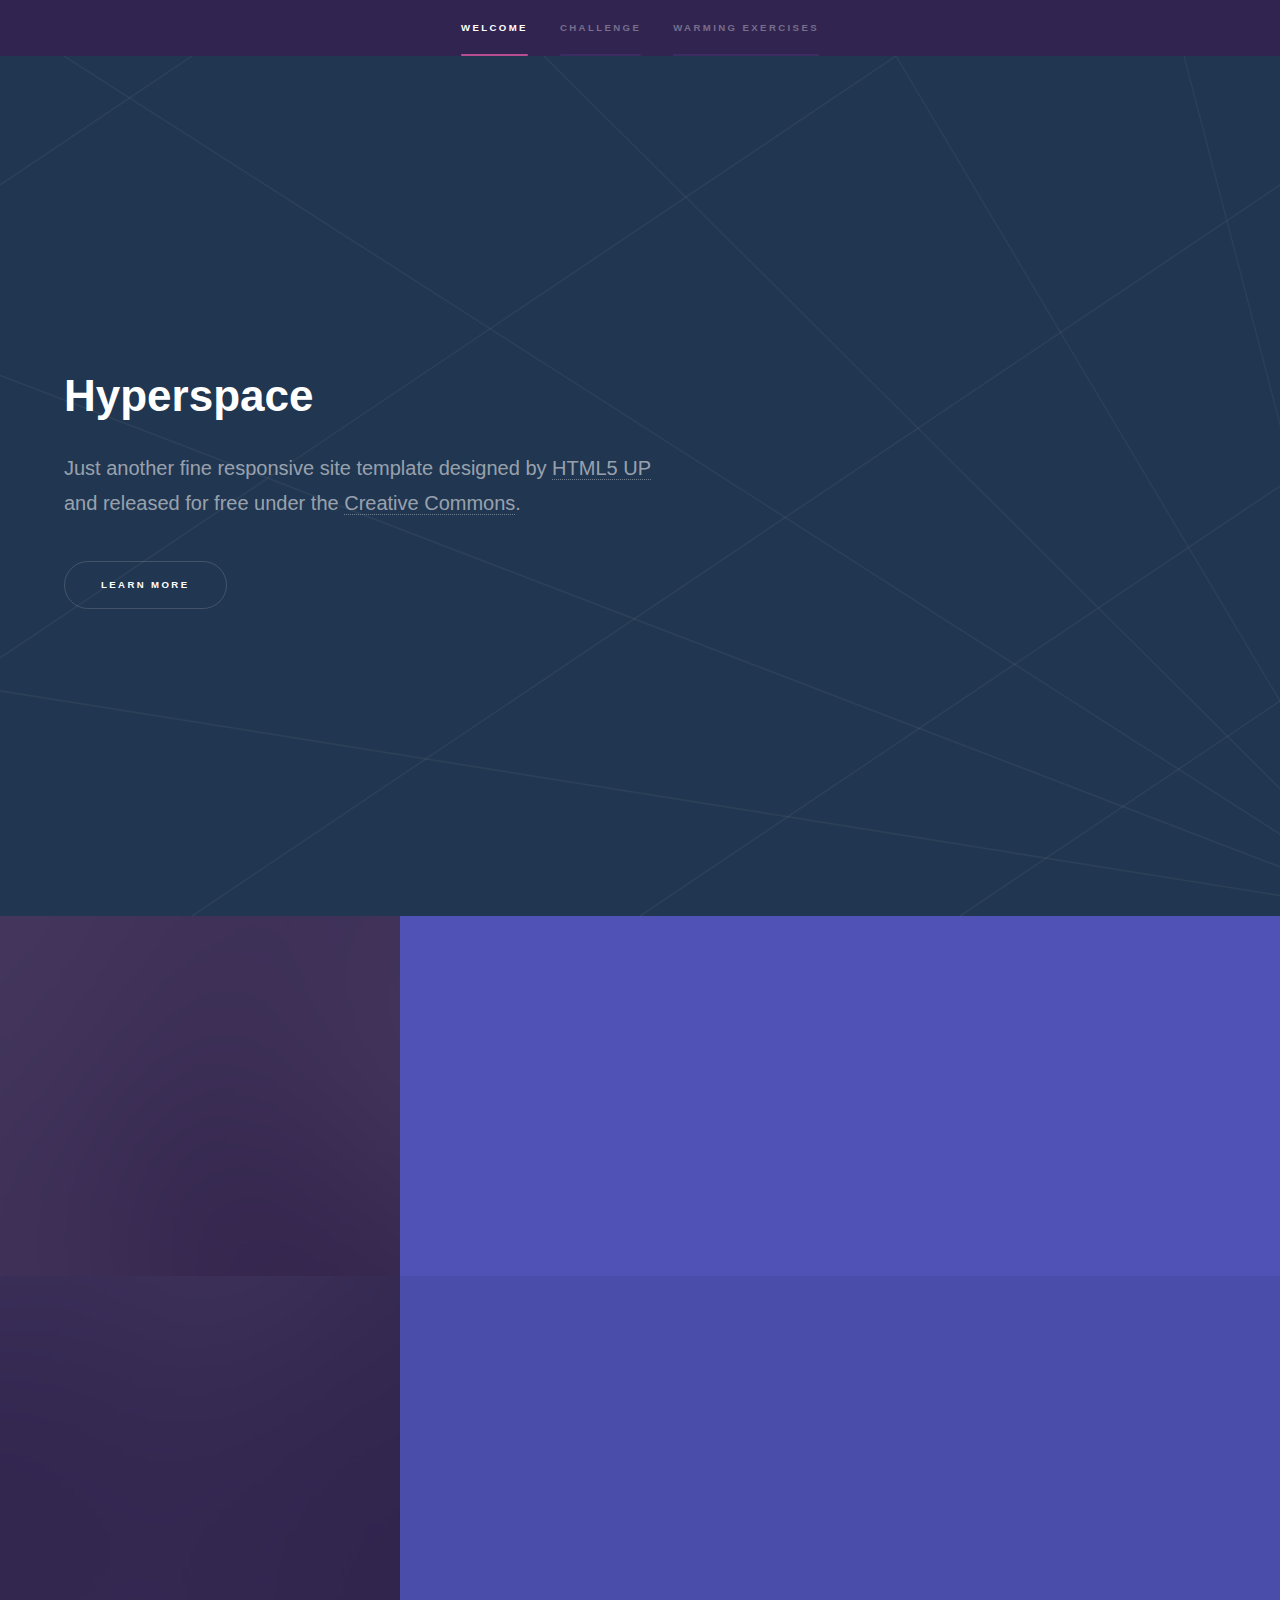
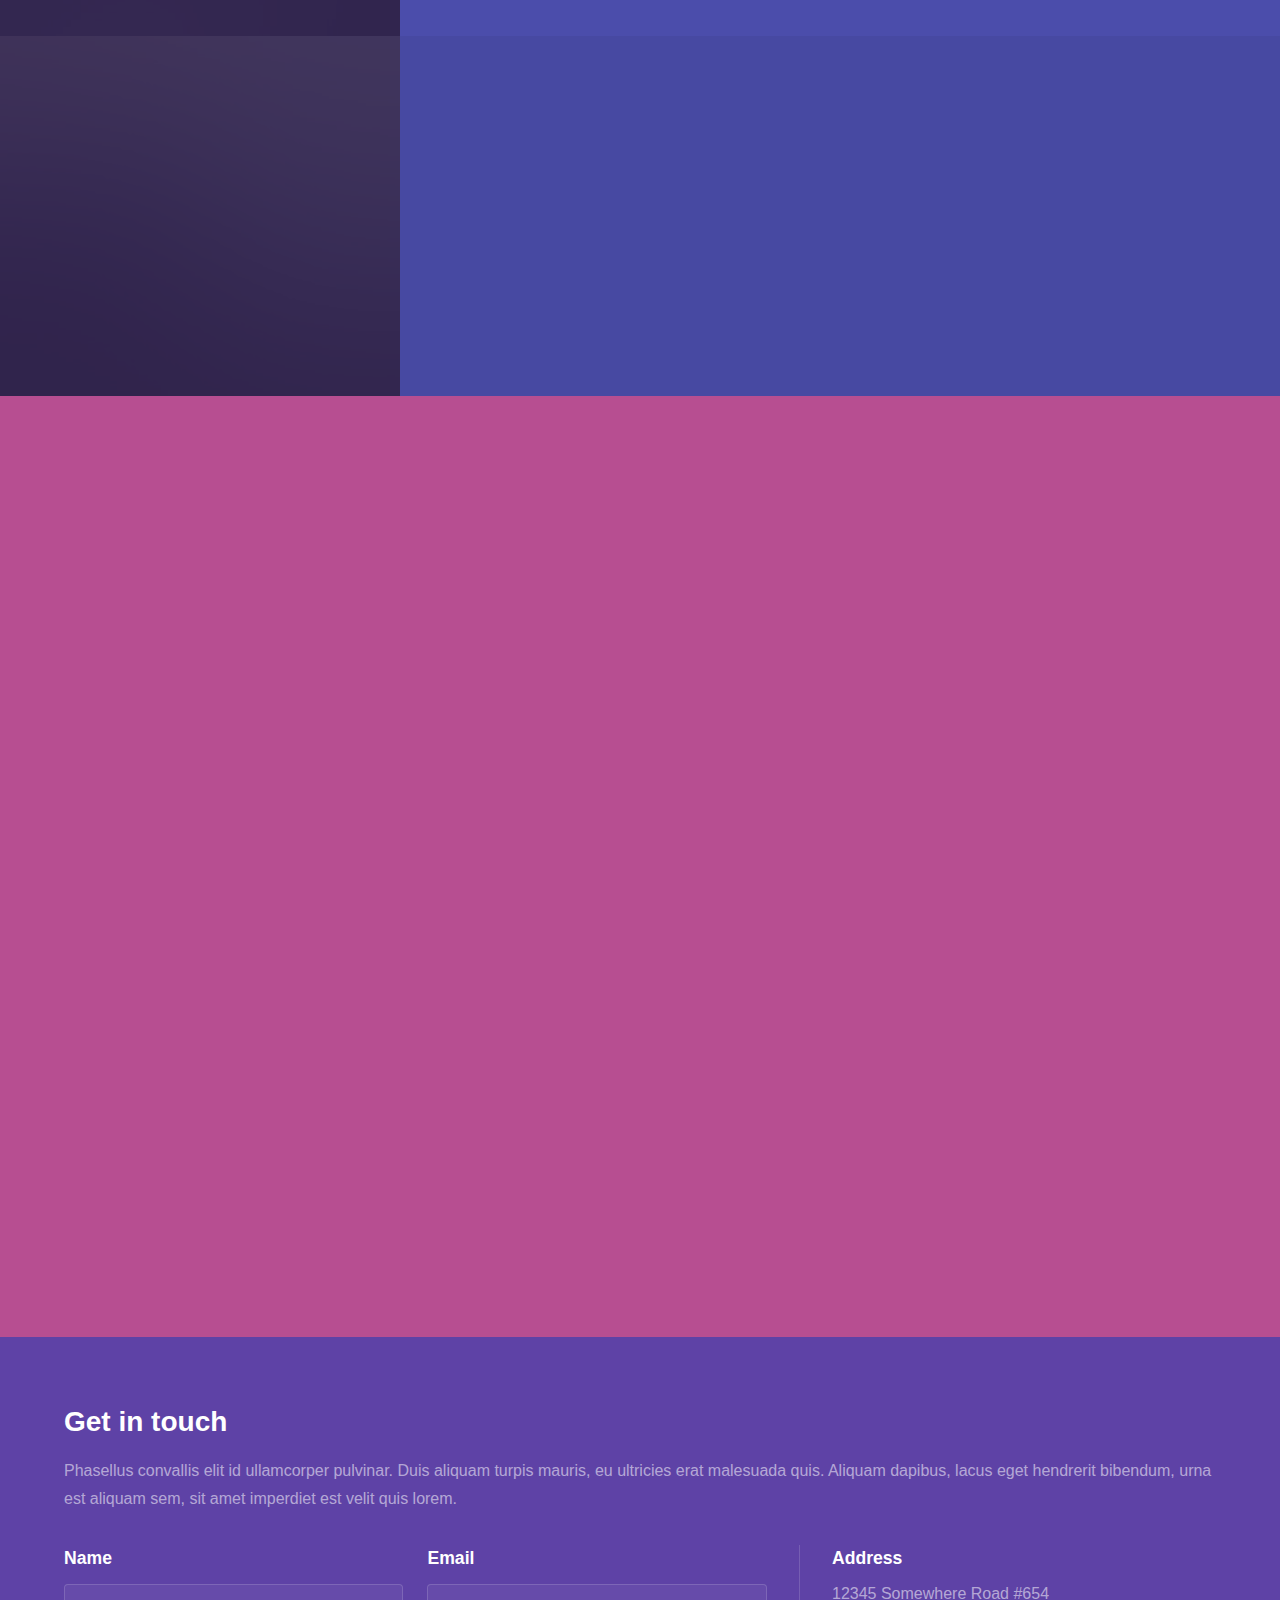
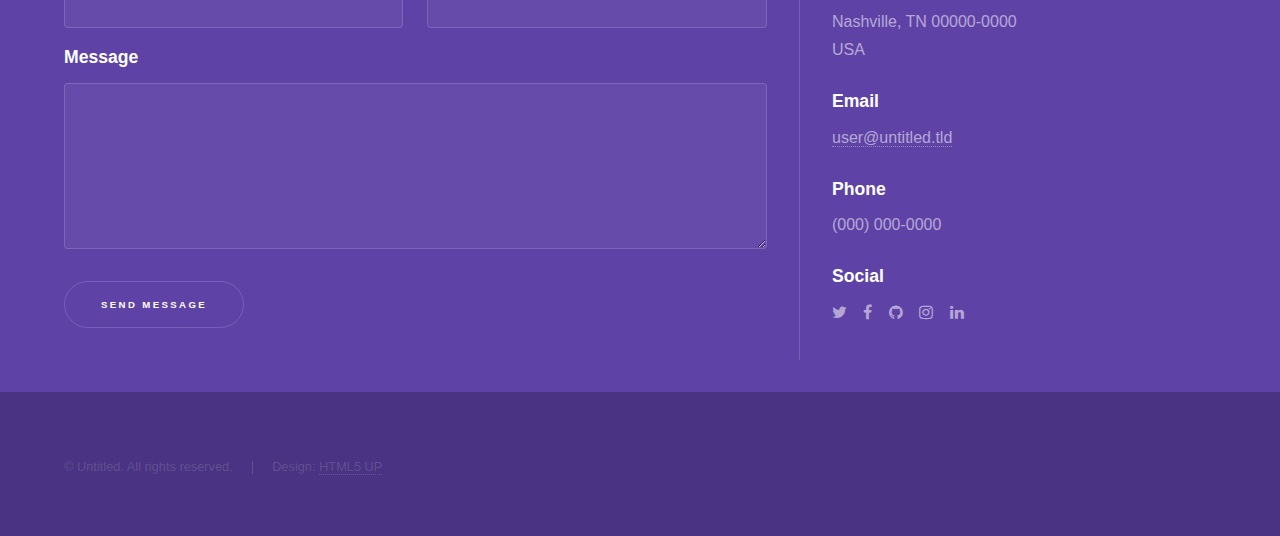
==== public/index.html @ d7b1fba6 "Add files via upload" ====
<!DOCTYPE HTML>
<!--
	Hyperspace by HTML5 UP
	html5up.net | @ajlkn
	Free for personal and commercial use under the CCA 3.0 license (html5up.net/license)
-->
<html>
	<head>
		<title>Hyperspace by HTML5 UP</title>
		<meta charset="utf-8" />
		<meta name="viewport" content="width=device-width, initial-scale=1" />
		<!--[if lte IE 8]><script src="assets/js/ie/html5shiv.js"></script><![endif]-->
		<link rel="stylesheet" href="assets/css/main.css" />
		<!--[if lte IE 9]><link rel="stylesheet" href="assets/css/ie9.css" /><![endif]-->
		<!--[if lte IE 8]><link rel="stylesheet" href="assets/css/ie8.css" /><![endif]-->
	</head>
	<body>

		<!-- Sidebar -->
			<section id="sidebar">
				<div class="inner">
					<nav>
						<ul>
							<li><a href="#intro">Welcome</a></li>
							<li><a href="#one">Challenge</a></li>
							<li><a href="#two">Warming Exercises</a></li>
						</ul>
					</nav>
				</div>
			</section>

		<!-- Wrapper -->
			<div id="wrapper">

				<!-- Intro -->
					<section id="intro" class="wrapper style1 fullscreen fade-up">
						<div class="inner">
							<h1>Hyperspace</h1>
							<p>Just another fine responsive site template designed by <a href="http://html5up.net">HTML5 UP</a><br />
							and released for free under the <a href="http://html5up.net/license">Creative Commons</a>.</p>
							<ul class="actions">
								<li><a href="#one" class="button scrolly">Learn more</a></li>
							</ul>
						</div>
					</section>

				<!-- One -->
					<section id="one" class="wrapper style2 spotlights">
						<section>
							<a href="#" class="image"><img src="images/pic01.jpg" alt="" data-position="center center" /></a>
							<div class="content">
								<div class="inner">
									<h2>Sed ipsum dolor</h2>
									<p>Phasellus convallis elit id ullamcorper pulvinar. Duis aliquam turpis mauris, eu ultricies erat malesuada quis. Aliquam dapibus.</p>
									<ul class="actions">
										<li><a href="#" class="button">Learn more</a></li>
									</ul>
								</div>
							</div>
						</section>
						<section>
							<a href="#" class="image"><img src="images/pic02.jpg" alt="" data-position="top center" /></a>
							<div class="content">
								<div class="inner">
									<h2>Feugiat consequat</h2>
									<p>Phasellus convallis elit id ullamcorper pulvinar. Duis aliquam turpis mauris, eu ultricies erat malesuada quis. Aliquam dapibus.</p>
									<ul class="actions">
										<li><a href="#" class="button">Learn more</a></li>
									</ul>
								</div>
							</div>
						</section>
						<section>
							<a href="#" class="image"><img src="images/pic03.jpg" alt="" data-position="25% 25%" /></a>
							<div class="content">
								<div class="inner">
									<h2>Ultricies aliquam</h2>
									<p>Phasellus convallis elit id ullamcorper pulvinar. Duis aliquam turpis mauris, eu ultricies erat malesuada quis. Aliquam dapibus.</p>
									<ul class="actions">
										<li><a href="#" class="button">Learn more</a></li>
									</ul>
								</div>
							</div>
						</section>
					</section>

				<!-- Two -->
					<section id="two" class="wrapper style3 fade-up">
						<div class="inner">
							<h2>What we do</h2>
							<p>Phasellus convallis elit id ullamcorper pulvinar. Duis aliquam turpis mauris, eu ultricies erat malesuada quis. Aliquam dapibus, lacus eget hendrerit bibendum, urna est aliquam sem, sit amet imperdiet est velit quis lorem.</p>
							<div class="features">
								<section>
									<span class="icon major fa-code"></span>
									<h3>Lorem ipsum amet</h3>
									<p>Phasellus convallis elit id ullam corper amet et pulvinar. Duis aliquam turpis mauris, sed ultricies erat dapibus.</p>
								</section>
								<section>
									<span class="icon major fa-lock"></span>
									<h3>Aliquam sed nullam</h3>
									<p>Phasellus convallis elit id ullam corper amet et pulvinar. Duis aliquam turpis mauris, sed ultricies erat dapibus.</p>
								</section>
								<section>
									<span class="icon major fa-cog"></span>
									<h3>Sed erat ullam corper</h3>
									<p>Phasellus convallis elit id ullam corper amet et pulvinar. Duis aliquam turpis mauris, sed ultricies erat dapibus.</p>
								</section>
								<section>
									<span class="icon major fa-desktop"></span>
									<h3>Veroeros quis lorem</h3>
									<p>Phasellus convallis elit id ullam corper amet et pulvinar. Duis aliquam turpis mauris, sed ultricies erat dapibus.</p>
								</section>
								<section>
									<span class="icon major fa-chain"></span>
									<h3>Urna quis bibendum</h3>
									<p>Phasellus convallis elit id ullam corper amet et pulvinar. Duis aliquam turpis mauris, sed ultricies erat dapibus.</p>
								</section>
								<section>
									<span class="icon major fa-diamond"></span>
									<h3>Aliquam urna dapibus</h3>
									<p>Phasellus convallis elit id ullam corper amet et pulvinar. Duis aliquam turpis mauris, sed ultricies erat dapibus.</p>
								</section>
							</div>
							<ul class="actions">
								<li><a href="#" class="button">Learn more</a></li>
							</ul>
						</div>
					</section>

				<!-- Three -->
					<section id="three" class="wrapper style1 fade-up">
						<div class="inner">
							<h2>Get in touch</h2>
							<p>Phasellus convallis elit id ullamcorper pulvinar. Duis aliquam turpis mauris, eu ultricies erat malesuada quis. Aliquam dapibus, lacus eget hendrerit bibendum, urna est aliquam sem, sit amet imperdiet est velit quis lorem.</p>
							<div class="split style1">
								<section>
									<form method="post" action="#">
										<div class="field half first">
											<label for="name">Name</label>
											<input type="text" name="name" id="name" />
										</div>
										<div class="field half">
											<label for="email">Email</label>
											<input type="text" name="email" id="email" />
										</div>
										<div class="field">
											<label for="message">Message</label>
											<textarea name="message" id="message" rows="5"></textarea>
										</div>
										<ul class="actions">
											<li><a href="" class="button submit">Send Message</a></li>
										</ul>
									</form>
								</section>
								<section>
									<ul class="contact">
										<li>
											<h3>Address</h3>
											<span>12345 Somewhere Road #654<br />
											Nashville, TN 00000-0000<br />
											USA</span>
										</li>
										<li>
											<h3>Email</h3>
											<a href="#">user@untitled.tld</a>
										</li>
										<li>
											<h3>Phone</h3>
											<span>(000) 000-0000</span>
										</li>
										<li>
											<h3>Social</h3>
											<ul class="icons">
												<li><a href="#" class="fa-twitter"><span class="label">Twitter</span></a></li>
												<li><a href="#" class="fa-facebook"><span class="label">Facebook</span></a></li>
												<li><a href="#" class="fa-github"><span class="label">GitHub</span></a></li>
												<li><a href="#" class="fa-instagram"><span class="label">Instagram</span></a></li>
												<li><a href="#" class="fa-linkedin"><span class="label">LinkedIn</span></a></li>
											</ul>
										</li>
									</ul>
								</section>
							</div>
						</div>
					</section>

			</div>

		<!-- Footer -->
			<footer id="footer" class="wrapper style1-alt">
				<div class="inner">
					<ul class="menu">
						<li>&copy; Untitled. All rights reserved.</li><li>Design: <a href="http://html5up.net">HTML5 UP</a></li>
					</ul>
				</div>
			</footer>

		<!-- Scripts -->
			<script src="assets/js/jquery.min.js"></script>
			<script src="assets/js/jquery.scrollex.min.js"></script>
			<script src="assets/js/jquery.scrolly.min.js"></script>
			<script src="assets/js/skel.min.js"></script>
			<script src="assets/js/util.js"></script>
			<!--[if lte IE 8]><script src="assets/js/ie/respond.min.js"></script><![endif]-->
			<script src="assets/js/main.js"></script>

	</body>
</html>
---- public/assets/css/main.css ----
@import url(font-awesome.min.css);

/*
	Hyperspace by HTML5 UP
	html5up.net | @ajlkn
	Free for personal and commercial use under the CCA 3.0 license (html5up.net/license)
*/

/* Reset */

	html, body, div, span, applet, object, iframe, h1, h2, h3, h4, h5, h6, p, blockquote, pre, a, abbr, acronym, address, big, cite, code, del, dfn, em, img, ins, kbd, q, s, samp, small, strike, strong, sub, sup, tt, var, b, u, i, center, dl, dt, dd, ol, ul, li, fieldset, form, label, legend, table, caption, tbody, tfoot, thead, tr, th, td, article, aside, canvas, details, embed, figure, figcaption, footer, header, hgroup, menu, nav, output, ruby, section, summary, time, mark, audio, video {
		margin: 0;
		padding: 0;
		border: 0;
		font-size: 100%;
		font: inherit;
		vertical-align: baseline;
	}

	article, aside, details, figcaption, figure, footer, header, hgroup, menu, nav, section {
		display: block;
	}

	body {
		line-height: 1;
	}

	ol, ul {
		list-style: none;
	}

	blockquote, q {
		quotes: none;
	}

	blockquote:before, blockquote:after, q:before, q:after {
		content: '';
		content: none;
	}

	table {
		border-collapse: collapse;
		border-spacing: 0;
	}

	body {
		-webkit-text-size-adjust: none;
	}

/* Box Model */

	*, *:before, *:after {
		-moz-box-sizing: border-box;
		-webkit-box-sizing: border-box;
		box-sizing: border-box;
	}

/* Grid */

	.row {
		border-bottom: solid 1px transparent;
		-moz-box-sizing: border-box;
		-webkit-box-sizing: border-box;
		box-sizing: border-box;
	}

	.row > * {
		float: left;
		-moz-box-sizing: border-box;
		-webkit-box-sizing: border-box;
		box-sizing: border-box;
	}

	.row:after, .row:before {
		content: '';
		display: block;
		clear: both;
		height: 0;
	}

	.row.uniform > * > :first-child {
		margin-top: 0;
	}

	.row.uniform > * > :last-child {
		margin-bottom: 0;
	}

	.row.\30 \25 > * {
		padding: 0 0 0 0em;
	}

	.row.\30 \25 {
		margin: 0 0 -1px 0em;
	}

	.row.uniform.\30 \25 > * {
		padding: 0em 0 0 0em;
	}

	.row.uniform.\30 \25 {
		margin: 0em 0 -1px 0em;
	}

	.row > * {
		padding: 0 0 0 1.5em;
	}

	.row {
		margin: 0 0 -1px -1.5em;
	}

	.row.uniform > * {
		padding: 1.5em 0 0 1.5em;
	}

	.row.uniform {
		margin: -1.5em 0 -1px -1.5em;
	}

	.row.\32 00\25 > * {
		padding: 0 0 0 3em;
	}

	.row.\32 00\25 {
		margin: 0 0 -1px -3em;
	}

	.row.uniform.\32 00\25 > * {
		padding: 3em 0 0 3em;
	}

	.row.uniform.\32 00\25 {
		margin: -3em 0 -1px -3em;
	}

	.row.\31 50\25 > * {
		padding: 0 0 0 2.25em;
	}

	.row.\31 50\25 {
		margin: 0 0 -1px -2.25em;
	}

	.row.uniform.\31 50\25 > * {
		padding: 2.25em 0 0 2.25em;
	}

	.row.uniform.\31 50\25 {
		margin: -2.25em 0 -1px -2.25em;
	}

	.row.\35 0\25 > * {
		padding: 0 0 0 0.75em;
	}

	.row.\35 0\25 {
		margin: 0 0 -1px -0.75em;
	}

	.row.uniform.\35 0\25 > * {
		padding: 0.75em 0 0 0.75em;
	}

	.row.uniform.\35 0\25 {
		margin: -0.75em 0 -1px -0.75em;
	}

	.row.\32 5\25 > * {
		padding: 0 0 0 0.375em;
	}

	.row.\32 5\25 {
		margin: 0 0 -1px -0.375em;
	}

	.row.uniform.\32 5\25 > * {
		padding: 0.375em 0 0 0.375em;
	}

	.row.uniform.\32 5\25 {
		margin: -0.375em 0 -1px -0.375em;
	}

	.\31 2u, .\31 2u\24 {
		width: 100%;
		clear: none;
		margin-left: 0;
	}

	.\31 1u, .\31 1u\24 {
		width: 91.6666666667%;
		clear: none;
		margin-left: 0;
	}

	.\31 0u, .\31 0u\24 {
		width: 83.3333333333%;
		clear: none;
		margin-left: 0;
	}

	.\39 u, .\39 u\24 {
		width: 75%;
		clear: none;
		margin-left: 0;
	}

	.\38 u, .\38 u\24 {
		width: 66.6666666667%;
		clear: none;
		margin-left: 0;
	}

	.\37 u, .\37 u\24 {
		width: 58.3333333333%;
		clear: none;
		margin-left: 0;
	}

	.\36 u, .\36 u\24 {
		width: 50%;
		clear: none;
		margin-left: 0;
	}

	.\35 u, .\35 u\24 {
		width: 41.6666666667%;
		clear: none;
		margin-left: 0;
	}

	.\34 u, .\34 u\24 {
		width: 33.3333333333%;
		clear: none;
		margin-left: 0;
	}

	.\33 u, .\33 u\24 {
		width: 25%;
		clear: none;
		margin-left: 0;
	}

	.\32 u, .\32 u\24 {
		width: 16.6666666667%;
		clear: none;
		margin-left: 0;
	}

	.\31 u, .\31 u\24 {
		width: 8.3333333333%;
		clear: none;
		margin-left: 0;
	}

	.\31 2u\24 + *,
	.\31 1u\24 + *,
	.\31 0u\24 + *,
	.\39 u\24 + *,
	.\38 u\24 + *,
	.\37 u\24 + *,
	.\36 u\24 + *,
	.\35 u\24 + *,
	.\34 u\24 + *,
	.\33 u\24 + *,
	.\32 u\24 + *,
	.\31 u\24 + * {
		clear: left;
	}

	.\-11u {
		margin-left: 91.66667%;
	}

	.\-10u {
		margin-left: 83.33333%;
	}

	.\-9u {
		margin-left: 75%;
	}

	.\-8u {
		margin-left: 66.66667%;
	}

	.\-7u {
		margin-left: 58.33333%;
	}

	.\-6u {
		margin-left: 50%;
	}

	.\-5u {
		margin-left: 41.66667%;
	}

	.\-4u {
		margin-left: 33.33333%;
	}

	.\-3u {
		margin-left: 25%;
	}

	.\-2u {
		margin-left: 16.66667%;
	}

	.\-1u {
		margin-left: 8.33333%;
	}

	@media screen and (max-width: 1680px) {

		.row > * {
			padding: 0 0 0 1.5em;
		}

		.row {
			margin: 0 0 -1px -1.5em;
		}

		.row.uniform > * {
			padding: 1.5em 0 0 1.5em;
		}

		.row.uniform {
			margin: -1.5em 0 -1px -1.5em;
		}

		.row.\32 00\25 > * {
			padding: 0 0 0 3em;
		}

		.row.\32 00\25 {
			margin: 0 0 -1px -3em;
		}

		.row.uniform.\32 00\25 > * {
			padding: 3em 0 0 3em;
		}

		.row.uniform.\32 00\25 {
			margin: -3em 0 -1px -3em;
		}

		.row.\31 50\25 > * {
			padding: 0 0 0 2.25em;
		}

		.row.\31 50\25 {
			margin: 0 0 -1px -2.25em;
		}

		.row.uniform.\31 50\25 > * {
			padding: 2.25em 0 0 2.25em;
		}

		.row.uniform.\31 50\25 {
			margin: -2.25em 0 -1px -2.25em;
		}

		.row.\35 0\25 > * {
			padding: 0 0 0 0.75em;
		}

		.row.\35 0\25 {
			margin: 0 0 -1px -0.75em;
		}

		.row.uniform.\35 0\25 > * {
			padding: 0.75em 0 0 0.75em;
		}

		.row.uniform.\35 0\25 {
			margin: -0.75em 0 -1px -0.75em;
		}

		.row.\32 5\25 > * {
			padding: 0 0 0 0.375em;
		}

		.row.\32 5\25 {
			margin: 0 0 -1px -0.375em;
		}

		.row.uniform.\32 5\25 > * {
			padding: 0.375em 0 0 0.375em;
		}

		.row.uniform.\32 5\25 {
			margin: -0.375em 0 -1px -0.375em;
		}

		.\31 2u\28xlarge\29, .\31 2u\24\28xlarge\29 {
			width: 100%;
			clear: none;
			margin-left: 0;
		}

		.\31 1u\28xlarge\29, .\31 1u\24\28xlarge\29 {
			width: 91.6666666667%;
			clear: none;
			margin-left: 0;
		}

		.\31 0u\28xlarge\29, .\31 0u\24\28xlarge\29 {
			width: 83.3333333333%;
			clear: none;
			margin-left: 0;
		}

		.\39 u\28xlarge\29, .\39 u\24\28xlarge\29 {
			width: 75%;
			clear: none;
			margin-left: 0;
		}

		.\38 u\28xlarge\29, .\38 u\24\28xlarge\29 {
			width: 66.6666666667%;
			clear: none;
			margin-left: 0;
		}

		.\37 u\28xlarge\29, .\37 u\24\28xlarge\29 {
			width: 58.3333333333%;
			clear: none;
			margin-left: 0;
		}

		.\36 u\28xlarge\29, .\36 u\24\28xlarge\29 {
			width: 50%;
			clear: none;
			margin-left: 0;
		}

		.\35 u\28xlarge\29, .\35 u\24\28xlarge\29 {
			width: 41.6666666667%;
			clear: none;
			margin-left: 0;
		}

		.\34 u\28xlarge\29, .\34 u\24\28xlarge\29 {
			width: 33.3333333333%;
			clear: none;
			margin-left: 0;
		}

		.\33 u\28xlarge\29, .\33 u\24\28xlarge\29 {
			width: 25%;
			clear: none;
			margin-left: 0;
		}

		.\32 u\28xlarge\29, .\32 u\24\28xlarge\29 {
			width: 16.6666666667%;
			clear: none;
			margin-left: 0;
		}

		.\31 u\28xlarge\29, .\31 u\24\28xlarge\29 {
			width: 8.3333333333%;
			clear: none;
			margin-left: 0;
		}

		.\31 2u\24\28xlarge\29 + *,
		.\31 1u\24\28xlarge\29 + *,
		.\31 0u\24\28xlarge\29 + *,
		.\39 u\24\28xlarge\29 + *,
		.\38 u\24\28xlarge\29 + *,
		.\37 u\24\28xlarge\29 + *,
		.\36 u\24\28xlarge\29 + *,
		.\35 u\24\28xlarge\29 + *,
		.\34 u\24\28xlarge\29 + *,
		.\33 u\24\28xlarge\29 + *,
		.\32 u\24\28xlarge\29 + *,
		.\31 u\24\28xlarge\29 + * {
			clear: left;
		}

		.\-11u\28xlarge\29 {
			margin-left: 91.66667%;
		}

		.\-10u\28xlarge\29 {
			margin-left: 83.33333%;
		}

		.\-9u\28xlarge\29 {
			margin-left: 75%;
		}

		.\-8u\28xlarge\29 {
			margin-left: 66.66667%;
		}

		.\-7u\28xlarge\29 {
			margin-left: 58.33333%;
		}

		.\-6u\28xlarge\29 {
			margin-left: 50%;
		}

		.\-5u\28xlarge\29 {
			margin-left: 41.66667%;
		}

		.\-4u\28xlarge\29 {
			margin-left: 33.33333%;
		}

		.\-3u\28xlarge\29 {
			margin-left: 25%;
		}

		.\-2u\28xlarge\29 {
			margin-left: 16.66667%;
		}

		.\-1u\28xlarge\29 {
			margin-left: 8.33333%;
		}

	}

	@media screen and (max-width: 1280px) {

		.row > * {
			padding: 0 0 0 1.5em;
		}

		.row {
			margin: 0 0 -1px -1.5em;
		}

		.row.uniform > * {
			padding: 1.5em 0 0 1.5em;
		}

		.row.uniform {
			margin: -1.5em 0 -1px -1.5em;
		}

		.row.\32 00\25 > * {
			padding: 0 0 0 3em;
		}

		.row.\32 00\25 {
			margin: 0 0 -1px -3em;
		}

		.row.uniform.\32 00\25 > * {
			padding: 3em 0 0 3em;
		}

		.row.uniform.\32 00\25 {
			margin: -3em 0 -1px -3em;
		}

		.row.\31 50\25 > * {
			padding: 0 0 0 2.25em;
		}

		.row.\31 50\25 {
			margin: 0 0 -1px -2.25em;
		}

		.row.uniform.\31 50\25 > * {
			padding: 2.25em 0 0 2.25em;
		}

		.row.uniform.\31 50\25 {
			margin: -2.25em 0 -1px -2.25em;
		}

		.row.\35 0\25 > * {
			padding: 0 0 0 0.75em;
		}

		.row.\35 0\25 {
			margin: 0 0 -1px -0.75em;
		}

		.row.uniform.\35 0\25 > * {
			padding: 0.75em 0 0 0.75em;
		}

		.row.uniform.\35 0\25 {
			margin: -0.75em 0 -1px -0.75em;
		}

		.row.\32 5\25 > * {
			padding: 0 0 0 0.375em;
		}

		.row.\32 5\25 {
			margin: 0 0 -1px -0.375em;
		}

		.row.uniform.\32 5\25 > * {
			padding: 0.375em 0 0 0.375em;
		}

		.row.uniform.\32 5\25 {
			margin: -0.375em 0 -1px -0.375em;
		}

		.\31 2u\28large\29, .\31 2u\24\28large\29 {
			width: 100%;
			clear: none;
			margin-left: 0;
		}

		.\31 1u\28large\29, .\31 1u\24\28large\29 {
			width: 91.6666666667%;
			clear: none;
			margin-left: 0;
		}

		.\31 0u\28large\29, .\31 0u\24\28large\29 {
			width: 83.3333333333%;
			clear: none;
			margin-left: 0;
		}

		.\39 u\28large\29, .\39 u\24\28large\29 {
			width: 75%;
			clear: none;
			margin-left: 0;
		}

		.\38 u\28large\29, .\38 u\24\28large\29 {
			width: 66.6666666667%;
			clear: none;
			margin-left: 0;
		}

		.\37 u\28large\29, .\37 u\24\28large\29 {
			width: 58.3333333333%;
			clear: none;
			margin-left: 0;
		}

		.\36 u\28large\29, .\36 u\24\28large\29 {
			width: 50%;
			clear: none;
			margin-left: 0;
		}

		.\35 u\28large\29, .\35 u\24\28large\29 {
			width: 41.6666666667%;
			clear: none;
			margin-left: 0;
		}

		.\34 u\28large\29, .\34 u\24\28large\29 {
			width: 33.3333333333%;
			clear: none;
			margin-left: 0;
		}

		.\33 u\28large\29, .\33 u\24\28large\29 {
			width: 25%;
			clear: none;
			margin-left: 0;
		}

		.\32 u\28large\29, .\32 u\24\28large\29 {
			width: 16.6666666667%;
			clear: none;
			margin-left: 0;
		}

		.\31 u\28large\29, .\31 u\24\28large\29 {
			width: 8.3333333333%;
			clear: none;
			margin-left: 0;
		}

		.\31 2u\24\28large\29 + *,
		.\31 1u\24\28large\29 + *,
		.\31 0u\24\28large\29 + *,
		.\39 u\24\28large\29 + *,
		.\38 u\24\28large\29 + *,
		.\37 u\24\28large\29 + *,
		.\36 u\24\28large\29 + *,
		.\35 u\24\28large\29 + *,
		.\34 u\24\28large\29 + *,
		.\33 u\24\28large\29 + *,
		.\32 u\24\28large\29 + *,
		.\31 u\24\28large\29 + * {
			clear: left;
		}

		.\-11u\28large\29 {
			margin-left: 91.66667%;
		}

		.\-10u\28large\29 {
			margin-left: 83.33333%;
		}

		.\-9u\28large\29 {
			margin-left: 75%;
		}

		.\-8u\28large\29 {
			margin-left: 66.66667%;
		}

		.\-7u\28large\29 {
			margin-left: 58.33333%;
		}

		.\-6u\28large\29 {
			margin-left: 50%;
		}

		.\-5u\28large\29 {
			margin-left: 41.66667%;
		}

		.\-4u\28large\29 {
			margin-left: 33.33333%;
		}

		.\-3u\28large\29 {
			margin-left: 25%;
		}

		.\-2u\28large\29 {
			margin-left: 16.66667%;
		}

		.\-1u\28large\29 {
			margin-left: 8.33333%;
		}

	}

	@media screen and (max-width: 980px) {

		.row > * {
			padding: 0 0 0 1.5em;
		}

		.row {
			margin: 0 0 -1px -1.5em;
		}

		.row.uniform > * {
			padding: 1.5em 0 0 1.5em;
		}

		.row.uniform {
			margin: -1.5em 0 -1px -1.5em;
		}

		.row.\32 00\25 > * {
			padding: 0 0 0 3em;
		}

		.row.\32 00\25 {
			margin: 0 0 -1px -3em;
		}

		.row.uniform.\32 00\25 > * {
			padding: 3em 0 0 3em;
		}

		.row.uniform.\32 00\25 {
			margin: -3em 0 -1px -3em;
		}

		.row.\31 50\25 > * {
			padding: 0 0 0 2.25em;
		}

		.row.\31 50\25 {
			margin: 0 0 -1px -2.25em;
		}

		.row.uniform.\31 50\25 > * {
			padding: 2.25em 0 0 2.25em;
		}

		.row.uniform.\31 50\25 {
			margin: -2.25em 0 -1px -2.25em;
		}

		.row.\35 0\25 > * {
			padding: 0 0 0 0.75em;
		}

		.row.\35 0\25 {
			margin: 0 0 -1px -0.75em;
		}

		.row.uniform.\35 0\25 > * {
			padding: 0.75em 0 0 0.75em;
		}

		.row.uniform.\35 0\25 {
			margin: -0.75em 0 -1px -0.75em;
		}

		.row.\32 5\25 > * {
			padding: 0 0 0 0.375em;
		}

		.row.\32 5\25 {
			margin: 0 0 -1px -0.375em;
		}

		.row.uniform.\32 5\25 > * {
			padding: 0.375em 0 0 0.375em;
		}

		.row.uniform.\32 5\25 {
			margin: -0.375em 0 -1px -0.375em;
		}

		.\31 2u\28medium\29, .\31 2u\24\28medium\29 {
			width: 100%;
			clear: none;
			margin-left: 0;
		}

		.\31 1u\28medium\29, .\31 1u\24\28medium\29 {
			width: 91.6666666667%;
			clear: none;
			margin-left: 0;
		}

		.\31 0u\28medium\29, .\31 0u\24\28medium\29 {
			width: 83.3333333333%;
			clear: none;
			margin-left: 0;
		}

		.\39 u\28medium\29, .\39 u\24\28medium\29 {
			width: 75%;
			clear: none;
			margin-left: 0;
		}

		.\38 u\28medium\29, .\38 u\24\28medium\29 {
			width: 66.6666666667%;
			clear: none;
			margin-left: 0;
		}

		.\37 u\28medium\29, .\37 u\24\28medium\29 {
			width: 58.3333333333%;
			clear: none;
			margin-left: 0;
		}

		.\36 u\28medium\29, .\36 u\24\28medium\29 {
			width: 50%;
			clear: none;
			margin-left: 0;
		}

		.\35 u\28medium\29, .\35 u\24\28medium\29 {
			width: 41.6666666667%;
			clear: none;
			margin-left: 0;
		}

		.\34 u\28medium\29, .\34 u\24\28medium\29 {
			width: 33.3333333333%;
			clear: none;
			margin-left: 0;
		}

		.\33 u\28medium\29, .\33 u\24\28medium\29 {
			width: 25%;
			clear: none;
			margin-left: 0;
		}

		.\32 u\28medium\29, .\32 u\24\28medium\29 {
			width: 16.6666666667%;
			clear: none;
			margin-left: 0;
		}

		.\31 u\28medium\29, .\31 u\24\28medium\29 {
			width: 8.3333333333%;
			clear: none;
			margin-left: 0;
		}

		.\31 2u\24\28medium\29 + *,
		.\31 1u\24\28medium\29 + *,
		.\31 0u\24\28medium\29 + *,
		.\39 u\24\28medium\29 + *,
		.\38 u\24\28medium\29 + *,
		.\37 u\24\28medium\29 + *,
		.\36 u\24\28medium\29 + *,
		.\35 u\24\28medium\29 + *,
		.\34 u\24\28medium\29 + *,
		.\33 u\24\28medium\29 + *,
		.\32 u\24\28medium\29 + *,
		.\31 u\24\28medium\29 + * {
			clear: left;
		}

		.\-11u\28medium\29 {
			margin-left: 91.66667%;
		}

		.\-10u\28medium\29 {
			margin-left: 83.33333%;
		}

		.\-9u\28medium\29 {
			margin-left: 75%;
		}

		.\-8u\28medium\29 {
			margin-left: 66.66667%;
		}

		.\-7u\28medium\29 {
			margin-left: 58.33333%;
		}

		.\-6u\28medium\29 {
			margin-left: 50%;
		}

		.\-5u\28medium\29 {
			margin-left: 41.66667%;
		}

		.\-4u\28medium\29 {
			margin-left: 33.33333%;
		}

		.\-3u\28medium\29 {
			margin-left: 25%;
		}

		.\-2u\28medium\29 {
			margin-left: 16.66667%;
		}

		.\-1u\28medium\29 {
			margin-left: 8.33333%;
		}

	}

	@media screen and (max-width: 736px) {

		.row > * {
			padding: 0 0 0 1.5em;
		}

		.row {
			margin: 0 0 -1px -1.5em;
		}

		.row.uniform > * {
			padding: 1.5em 0 0 1.5em;
		}

		.row.uniform {
			margin: -1.5em 0 -1px -1.5em;
		}

		.row.\32 00\25 > * {
			padding: 0 0 0 3em;
		}

		.row.\32 00\25 {
			margin: 0 0 -1px -3em;
		}

		.row.uniform.\32 00\25 > * {
			padding: 3em 0 0 3em;
		}

		.row.uniform.\32 00\25 {
			margin: -3em 0 -1px -3em;
		}

		.row.\31 50\25 > * {
			padding: 0 0 0 2.25em;
		}

		.row.\31 50\25 {
			margin: 0 0 -1px -2.25em;
		}

		.row.uniform.\31 50\25 > * {
			padding: 2.25em 0 0 2.25em;
		}

		.row.uniform.\31 50\25 {
			margin: -2.25em 0 -1px -2.25em;
		}

		.row.\35 0\25 > * {
			padding: 0 0 0 0.75em;
		}

		.row.\35 0\25 {
			margin: 0 0 -1px -0.75em;
		}

		.row.uniform.\35 0\25 > * {
			padding: 0.75em 0 0 0.75em;
		}

		.row.uniform.\35 0\25 {
			margin: -0.75em 0 -1px -0.75em;
		}

		.row.\32 5\25 > * {
			padding: 0 0 0 0.375em;
		}

		.row.\32 5\25 {
			margin: 0 0 -1px -0.375em;
		}

		.row.uniform.\32 5\25 > * {
			padding: 0.375em 0 0 0.375em;
		}

		.row.uniform.\32 5\25 {
			margin: -0.375em 0 -1px -0.375em;
		}

		.\31 2u\28small\29, .\31 2u\24\28small\29 {
			width: 100%;
			clear: none;
			margin-left: 0;
		}

		.\31 1u\28small\29, .\31 1u\24\28small\29 {
			width: 91.6666666667%;
			clear: none;
			margin-left: 0;
		}

		.\31 0u\28small\29, .\31 0u\24\28small\29 {
			width: 83.3333333333%;
			clear: none;
			margin-left: 0;
		}

		.\39 u\28small\29, .\39 u\24\28small\29 {
			width: 75%;
			clear: none;
			margin-left: 0;
		}

		.\38 u\28small\29, .\38 u\24\28small\29 {
			width: 66.6666666667%;
			clear: none;
			margin-left: 0;
		}

		.\37 u\28small\29, .\37 u\24\28small\29 {
			width: 58.3333333333%;
			clear: none;
			margin-left: 0;
		}

		.\36 u\28small\29, .\36 u\24\28small\29 {
			width: 50%;
			clear: none;
			margin-left: 0;
		}

		.\35 u\28small\29, .\35 u\24\28small\29 {
			width: 41.6666666667%;
			clear: none;
			margin-left: 0;
		}

		.\34 u\28small\29, .\34 u\24\28small\29 {
			width: 33.3333333333%;
			clear: none;
			margin-left: 0;
		}

		.\33 u\28small\29, .\33 u\24\28small\29 {
			width: 25%;
			clear: none;
			margin-left: 0;
		}

		.\32 u\28small\29, .\32 u\24\28small\29 {
			width: 16.6666666667%;
			clear: none;
			margin-left: 0;
		}

		.\31 u\28small\29, .\31 u\24\28small\29 {
			width: 8.3333333333%;
			clear: none;
			margin-left: 0;
		}

		.\31 2u\24\28small\29 + *,
		.\31 1u\24\28small\29 + *,
		.\31 0u\24\28small\29 + *,
		.\39 u\24\28small\29 + *,
		.\38 u\24\28small\29 + *,
		.\37 u\24\28small\29 + *,
		.\36 u\24\28small\29 + *,
		.\35 u\24\28small\29 + *,
		.\34 u\24\28small\29 + *,
		.\33 u\24\28small\29 + *,
		.\32 u\24\28small\29 + *,
		.\31 u\24\28small\29 + * {
			clear: left;
		}

		.\-11u\28small\29 {
			margin-left: 91.66667%;
		}

		.\-10u\28small\29 {
			margin-left: 83.33333%;
		}

		.\-9u\28small\29 {
			margin-left: 75%;
		}

		.\-8u\28small\29 {
			margin-left: 66.66667%;
		}

		.\-7u\28small\29 {
			margin-left: 58.33333%;
		}

		.\-6u\28small\29 {
			margin-left: 50%;
		}

		.\-5u\28small\29 {
			margin-left: 41.66667%;
		}

		.\-4u\28small\29 {
			margin-left: 33.33333%;
		}

		.\-3u\28small\29 {
			margin-left: 25%;
		}

		.\-2u\28small\29 {
			margin-left: 16.66667%;
		}

		.\-1u\28small\29 {
			margin-left: 8.33333%;
		}

	}

	@media screen and (max-width: 480px) {

		.row > * {
			padding: 0 0 0 1.5em;
		}

		.row {
			margin: 0 0 -1px -1.5em;
		}

		.row.uniform > * {
			padding: 1.5em 0 0 1.5em;
		}

		.row.uniform {
			margin: -1.5em 0 -1px -1.5em;
		}

		.row.\32 00\25 > * {
			padding: 0 0 0 3em;
		}

		.row.\32 00\25 {
			margin: 0 0 -1px -3em;
		}

		.row.uniform.\32 00\25 > * {
			padding: 3em 0 0 3em;
		}

		.row.uniform.\32 00\25 {
			margin: -3em 0 -1px -3em;
		}

		.row.\31 50\25 > * {
			padding: 0 0 0 2.25em;
		}

		.row.\31 50\25 {
			margin: 0 0 -1px -2.25em;
		}

		.row.uniform.\31 50\25 > * {
			padding: 2.25em 0 0 2.25em;
		}

		.row.uniform.\31 50\25 {
			margin: -2.25em 0 -1px -2.25em;
		}

		.row.\35 0\25 > * {
			padding: 0 0 0 0.75em;
		}

		.row.\35 0\25 {
			margin: 0 0 -1px -0.75em;
		}

		.row.uniform.\35 0\25 > * {
			padding: 0.75em 0 0 0.75em;
		}

		.row.uniform.\35 0\25 {
			margin: -0.75em 0 -1px -0.75em;
		}

		.row.\32 5\25 > * {
			padding: 0 0 0 0.375em;
		}

		.row.\32 5\25 {
			margin: 0 0 -1px -0.375em;
		}

		.row.uniform.\32 5\25 > * {
			padding: 0.375em 0 0 0.375em;
		}

		.row.uniform.\32 5\25 {
			margin: -0.375em 0 -1px -0.375em;
		}

		.\31 2u\28xsmall\29, .\31 2u\24\28xsmall\29 {
			width: 100%;
			clear: none;
			margin-left: 0;
		}

		.\31 1u\28xsmall\29, .\31 1u\24\28xsmall\29 {
			width: 91.6666666667%;
			clear: none;
			margin-left: 0;
		}

		.\31 0u\28xsmall\29, .\31 0u\24\28xsmall\29 {
			width: 83.3333333333%;
			clear: none;
			margin-left: 0;
		}

		.\39 u\28xsmall\29, .\39 u\24\28xsmall\29 {
			width: 75%;
			clear: none;
			margin-left: 0;
		}

		.\38 u\28xsmall\29, .\38 u\24\28xsmall\29 {
			width: 66.6666666667%;
			clear: none;
			margin-left: 0;
		}

		.\37 u\28xsmall\29, .\37 u\24\28xsmall\29 {
			width: 58.3333333333%;
			clear: none;
			margin-left: 0;
		}

		.\36 u\28xsmall\29, .\36 u\24\28xsmall\29 {
			width: 50%;
			clear: none;
			margin-left: 0;
		}

		.\35 u\28xsmall\29, .\35 u\24\28xsmall\29 {
			width: 41.6666666667%;
			clear: none;
			margin-left: 0;
		}

		.\34 u\28xsmall\29, .\34 u\24\28xsmall\29 {
			width: 33.3333333333%;
			clear: none;
			margin-left: 0;
		}

		.\33 u\28xsmall\29, .\33 u\24\28xsmall\29 {
			width: 25%;
			clear: none;
			margin-left: 0;
		}

		.\32 u\28xsmall\29, .\32 u\24\28xsmall\29 {
			width: 16.6666666667%;
			clear: none;
			margin-left: 0;
		}

		.\31 u\28xsmall\29, .\31 u\24\28xsmall\29 {
			width: 8.3333333333%;
			clear: none;
			margin-left: 0;
		}

		.\31 2u\24\28xsmall\29 + *,
		.\31 1u\24\28xsmall\29 + *,
		.\31 0u\24\28xsmall\29 + *,
		.\39 u\24\28xsmall\29 + *,
		.\38 u\24\28xsmall\29 + *,
		.\37 u\24\28xsmall\29 + *,
		.\36 u\24\28xsmall\29 + *,
		.\35 u\24\28xsmall\29 + *,
		.\34 u\24\28xsmall\29 + *,
		.\33 u\24\28xsmall\29 + *,
		.\32 u\24\28xsmall\29 + *,
		.\31 u\24\28xsmall\29 + * {
			clear: left;
		}

		.\-11u\28xsmall\29 {
			margin-left: 91.66667%;
		}

		.\-10u\28xsmall\29 {
			margin-left: 83.33333%;
		}

		.\-9u\28xsmall\29 {
			margin-left: 75%;
		}

		.\-8u\28xsmall\29 {
			margin-left: 66.66667%;
		}

		.\-7u\28xsmall\29 {
			margin-left: 58.33333%;
		}

		.\-6u\28xsmall\29 {
			margin-left: 50%;
		}

		.\-5u\28xsmall\29 {
			margin-left: 41.66667%;
		}

		.\-4u\28xsmall\29 {
			margin-left: 33.33333%;
		}

		.\-3u\28xsmall\29 {
			margin-left: 25%;
		}

		.\-2u\28xsmall\29 {
			margin-left: 16.66667%;
		}

		.\-1u\28xsmall\29 {
			margin-left: 8.33333%;
		}

	}

	@media screen and (max-width: 360px) {

		.row > * {
			padding: 0 0 0 1.5em;
		}

		.row {
			margin: 0 0 -1px -1.5em;
		}

		.row.uniform > * {
			padding: 1.5em 0 0 1.5em;
		}

		.row.uniform {
			margin: -1.5em 0 -1px -1.5em;
		}

		.row.\32 00\25 > * {
			padding: 0 0 0 3em;
		}

		.row.\32 00\25 {
			margin: 0 0 -1px -3em;
		}

		.row.uniform.\32 00\25 > * {
			padding: 3em 0 0 3em;
		}

		.row.uniform.\32 00\25 {
			margin: -3em 0 -1px -3em;
		}

		.row.\31 50\25 > * {
			padding: 0 0 0 2.25em;
		}

		.row.\31 50\25 {
			margin: 0 0 -1px -2.25em;
		}

		.row.uniform.\31 50\25 > * {
			padding: 2.25em 0 0 2.25em;
		}

		.row.uniform.\31 50\25 {
			margin: -2.25em 0 -1px -2.25em;
		}

		.row.\35 0\25 > * {
			padding: 0 0 0 0.75em;
		}

		.row.\35 0\25 {
			margin: 0 0 -1px -0.75em;
		}

		.row.uniform.\35 0\25 > * {
			padding: 0.75em 0 0 0.75em;
		}

		.row.uniform.\35 0\25 {
			margin: -0.75em 0 -1px -0.75em;
		}

		.row.\32 5\25 > * {
			padding: 0 0 0 0.375em;
		}

		.row.\32 5\25 {
			margin: 0 0 -1px -0.375em;
		}

		.row.uniform.\32 5\25 > * {
			padding: 0.375em 0 0 0.375em;
		}

		.row.uniform.\32 5\25 {
			margin: -0.375em 0 -1px -0.375em;
		}

		.\31 2u\28xxsmall\29, .\31 2u\24\28xxsmall\29 {
			width: 100%;
			clear: none;
			margin-left: 0;
		}

		.\31 1u\28xxsmall\29, .\31 1u\24\28xxsmall\29 {
			width: 91.6666666667%;
			clear: none;
			margin-left: 0;
		}

		.\31 0u\28xxsmall\29, .\31 0u\24\28xxsmall\29 {
			width: 83.3333333333%;
			clear: none;
			margin-left: 0;
		}

		.\39 u\28xxsmall\29, .\39 u\24\28xxsmall\29 {
			width: 75%;
			clear: none;
			margin-left: 0;
		}

		.\38 u\28xxsmall\29, .\38 u\24\28xxsmall\29 {
			width: 66.6666666667%;
			clear: none;
			margin-left: 0;
		}

		.\37 u\28xxsmall\29, .\37 u\24\28xxsmall\29 {
			width: 58.3333333333%;
			clear: none;
			margin-left: 0;
		}

		.\36 u\28xxsmall\29, .\36 u\24\28xxsmall\29 {
			width: 50%;
			clear: none;
			margin-left: 0;
		}

		.\35 u\28xxsmall\29, .\35 u\24\28xxsmall\29 {
			width: 41.6666666667%;
			clear: none;
			margin-left: 0;
		}

		.\34 u\28xxsmall\29, .\34 u\24\28xxsmall\29 {
			width: 33.3333333333%;
			clear: none;
			margin-left: 0;
		}

		.\33 u\28xxsmall\29, .\33 u\24\28xxsmall\29 {
			width: 25%;
			clear: none;
			margin-left: 0;
		}

		.\32 u\28xxsmall\29, .\32 u\24\28xxsmall\29 {
			width: 16.6666666667%;
			clear: none;
			margin-left: 0;
		}

		.\31 u\28xxsmall\29, .\31 u\24\28xxsmall\29 {
			width: 8.3333333333%;
			clear: none;
			margin-left: 0;
		}

		.\31 2u\24\28xxsmall\29 + *,
		.\31 1u\24\28xxsmall\29 + *,
		.\31 0u\24\28xxsmall\29 + *,
		.\39 u\24\28xxsmall\29 + *,
		.\38 u\24\28xxsmall\29 + *,
		.\37 u\24\28xxsmall\29 + *,
		.\36 u\24\28xxsmall\29 + *,
		.\35 u\24\28xxsmall\29 + *,
		.\34 u\24\28xxsmall\29 + *,
		.\33 u\24\28xxsmall\29 + *,
		.\32 u\24\28xxsmall\29 + *,
		.\31 u\24\28xxsmall\29 + * {
			clear: left;
		}

		.\-11u\28xxsmall\29 {
			margin-left: 91.66667%;
		}

		.\-10u\28xxsmall\29 {
			margin-left: 83.33333%;
		}

		.\-9u\28xxsmall\29 {
			margin-left: 75%;
		}

		.\-8u\28xxsmall\29 {
			margin-left: 66.66667%;
		}

		.\-7u\28xxsmall\29 {
			margin-left: 58.33333%;
		}

		.\-6u\28xxsmall\29 {
			margin-left: 50%;
		}

		.\-5u\28xxsmall\29 {
			margin-left: 41.66667%;
		}

		.\-4u\28xxsmall\29 {
			margin-left: 33.33333%;
		}

		.\-3u\28xxsmall\29 {
			margin-left: 25%;
		}

		.\-2u\28xxsmall\29 {
			margin-left: 16.66667%;
		}

		.\-1u\28xxsmall\29 {
			margin-left: 8.33333%;
		}

	}

/* Basic */

	@-ms-viewport {
		width: device-width;
	}

	body {
		-ms-overflow-style: scrollbar;
	}

	@media screen and (max-width: 480px) {

		html, body {
			min-width: 320px;
		}

	}

	body {
		background: #312450;
	}

		body.is-loading *, body.is-loading *:before, body.is-loading *:after {
			-moz-animation: none !important;
			-webkit-animation: none !important;
			-ms-animation: none !important;
			animation: none !important;
			-moz-transition: none !important;
			-webkit-transition: none !important;
			-ms-transition: none !important;
			transition: none !important;
		}

/* Type */

	body, input, select, textarea {
		color: rgba(255, 255, 255, 0.55);
		font-family: Arial, Helvetica, sans-serif;
		font-size: 16.5pt;
		font-weight: normal;
		line-height: 1.75;
	}

		@media screen and (max-width: 1680px) {

			body, input, select, textarea {
				font-size: 13pt;
			}

		}

		@media screen and (max-width: 1280px) {

			body, input, select, textarea {
				font-size: 12pt;
			}

		}

		@media screen and (max-width: 360px) {

			body, input, select, textarea {
				font-size: 11pt;
			}

		}

	a {
		-moz-transition: color 0.2s ease, border-bottom-color 0.2s ease;
		-webkit-transition: color 0.2s ease, border-bottom-color 0.2s ease;
		-ms-transition: color 0.2s ease, border-bottom-color 0.2s ease;
		transition: color 0.2s ease, border-bottom-color 0.2s ease;
		border-bottom: dotted 1px rgba(255, 255, 255, 0.35);
		color: inherit;
		text-decoration: none;
	}

		a:hover {
			border-bottom-color: transparent;
			color: #ffffff;
		}

	strong, b {
		color: #ffffff;
		font-weight: bold;
	}

	em, i {
		font-style: italic;
	}

	p {
		margin: 0 0 2em 0;
	}

	h1, h2, h3, h4, h5, h6 {
		color: #ffffff;
		font-weight: bold;
		line-height: 1.5;
		margin: 0 0 0.5em 0;
	}

		h1 a, h2 a, h3 a, h4 a, h5 a, h6 a {
			color: inherit;
			text-decoration: none;
		}

	h1 {
		font-size: 2.75em;
	}

		h1.major {
			margin: 0 0 1.3em 0;
			position: relative;
			padding-bottom: 0.35em;
		}

			h1.major:after {
				background-image: -moz-linear-gradient(to right, #5e42a6, #b74e91);
				background-image: -webkit-linear-gradient(to right, #5e42a6, #b74e91);
				background-image: -ms-linear-gradient(to right, #5e42a6, #b74e91);
				background-image: linear-gradient(to right, #5e42a6, #b74e91);
				-moz-transition: max-width 0.2s ease;
				-webkit-transition: max-width 0.2s ease;
				-ms-transition: max-width 0.2s ease;
				transition: max-width 0.2s ease;
				border-radius: 0.2em;
				bottom: 0;
				content: '';
				height: 0.05em;
				position: absolute;
				right: 0;
				width: 100%;
			}

	h2 {
		font-size: 1.75em;
	}

	h3 {
		font-size: 1.1em;
	}

	h4 {
		font-size: 1em;
	}

	h5 {
		font-size: 0.8em;
	}

	h6 {
		font-size: 0.6em;
	}

	@media screen and (max-width: 736px) {

		h1 {
			font-size: 2em;
		}

		h2 {
			font-size: 1.25em;
		}

		h3 {
			font-size: 1em;
		}

		h4 {
			font-size: 0.8em;
		}

		h5 {
			font-size: 0.6em;
		}

		h6 {
			font-size: 0.6em;
		}

	}

	sub {
		font-size: 0.8em;
		position: relative;
		top: 0.5em;
	}

	sup {
		font-size: 0.8em;
		position: relative;
		top: -0.5em;
	}

	blockquote {
		border-left: solid 4px rgba(255, 255, 255, 0.15);
		font-style: italic;
		margin: 0 0 2em 0;
		padding: 0.5em 0 0.5em 2em;
	}

	code {
		background: rgba(255, 255, 255, 0.05);
		border-radius: 0.25em;
		border: solid 1px rgba(255, 255, 255, 0.15);
		font-family: "Courier New", monospace;
		font-size: 0.9em;
		margin: 0 0.25em;
		padding: 0.25em 0.65em;
	}

	pre {
		-webkit-overflow-scrolling: touch;
		font-family: "Courier New", monospace;
		font-size: 0.9em;
		margin: 0 0 2em 0;
	}

		pre code {
			display: block;
			line-height: 1.75em;
			padding: 1em 1.5em;
			overflow-x: auto;
		}

	hr {
		border: 0;
		border-bottom: solid 1px rgba(255, 255, 255, 0.15);
		margin: 2em 0;
	}

		hr.major {
			margin: 3em 0;
		}

	.align-left {
		text-align: left;
	}

	.align-center {
		text-align: center;
	}

	.align-right {
		text-align: right;
	}

/* Box */

	.box {
		border-radius: 0.25em;
		border: solid 1px rgba(255, 255, 255, 0.15);
		margin-bottom: 2em;
		padding: 1.5em;
	}

		.box > :last-child,
		.box > :last-child > :last-child,
		.box > :last-child > :last-child > :last-child {
			margin-bottom: 0;
		}

		.box.alt {
			border: 0;
			border-radius: 0;
			padding: 0;
		}

/* Button */

	input[type="submit"],
	input[type="reset"],
	input[type="button"],
	button,
	.button {
		-moz-appearance: none;
		-webkit-appearance: none;
		-ms-appearance: none;
		appearance: none;
		-moz-transition: border-color 0.2s ease;
		-webkit-transition: border-color 0.2s ease;
		-ms-transition: border-color 0.2s ease;
		transition: border-color 0.2s ease;
		background-color: transparent;
		border: solid 1px !important;
		border-color: rgba(255, 255, 255, 0.15) !important;
		border-radius: 3em;
		color: #ffffff !important;
		cursor: pointer;
		display: inline-block;
		font-size: 0.6em;
		font-weight: bold;
		height: calc(4.75em + 2px);
		letter-spacing: 0.25em;
		line-height: 4.75em;
		outline: 0;
		padding: 0 3.75em;
		position: relative;
		text-align: center;
		text-decoration: none;
		text-transform: uppercase;
		white-space: nowrap;
	}

		input[type="submit"]:after,
		input[type="reset"]:after,
		input[type="button"]:after,
		button:after,
		.button:after {
			-moz-transform: scale(0.25);
			-webkit-transform: scale(0.25);
			-ms-transform: scale(0.25);
			transform: scale(0.25);
			-moz-pointer-events: none;
			-webkit-pointer-events: none;
			-ms-pointer-events: none;
			pointer-events: none;
			-moz-transition: opacity 0.2s ease, -moz-transform 0.2s ease;
			-webkit-transition: opacity 0.2s ease, -webkit-transform 0.2s ease;
			-ms-transition: opacity 0.2s ease, -ms-transform 0.2s ease;
			transition: opacity 0.2s ease, transform 0.2s ease;
			background: #ffffff;
			border-radius: 3em;
			content: '';
			height: 100%;
			left: 0;
			opacity: 0;
			position: absolute;
			top: 0;
			width: 100%;
		}

		input[type="submit"].icon:before,
		input[type="reset"].icon:before,
		input[type="button"].icon:before,
		button.icon:before,
		.button.icon:before {
			margin-right: 0.75em;
		}

		input[type="submit"].fit,
		input[type="reset"].fit,
		input[type="button"].fit,
		button.fit,
		.button.fit {
			display: block;
			margin: 0 0 1em 0;
			width: 100%;
		}

		input[type="submit"].small,
		input[type="reset"].small,
		input[type="button"].small,
		button.small,
		.button.small {
			font-size: 0.4em;
		}

		input[type="submit"].big,
		input[type="reset"].big,
		input[type="button"].big,
		button.big,
		.button.big {
			font-size: 0.8em;
		}

		input[type="submit"].special,
		input[type="reset"].special,
		input[type="button"].special,
		button.special,
		.button.special {
			background-color: #ffffff;
			color: #312450 !important;
		}

			input[type="submit"].special:after,
			input[type="reset"].special:after,
			input[type="button"].special:after,
			button.special:after,
			.button.special:after {
				display: none;
			}

		input[type="submit"].disabled, input[type="submit"]:disabled,
		input[type="reset"].disabled,
		input[type="reset"]:disabled,
		input[type="button"].disabled,
		input[type="button"]:disabled,
		button.disabled,
		button:disabled,
		.button.disabled,
		.button:disabled {
			cursor: default;
			opacity: 0.5;
			-moz-pointer-events: none;
			-webkit-pointer-events: none;
			-ms-pointer-events: none;
			pointer-events: none;
		}

		input[type="submit"]:hover,
		input[type="reset"]:hover,
		input[type="button"]:hover,
		button:hover,
		.button:hover {
			border-color: rgba(255, 255, 255, 0.55) !important;
		}

			input[type="submit"]:hover:after,
			input[type="reset"]:hover:after,
			input[type="button"]:hover:after,
			button:hover:after,
			.button:hover:after {
				opacity: 0.05;
				-moz-transform: scale(1);
				-webkit-transform: scale(1);
				-ms-transform: scale(1);
				transform: scale(1);
			}

			input[type="submit"]:hover:active,
			input[type="reset"]:hover:active,
			input[type="button"]:hover:active,
			button:hover:active,
			.button:hover:active {
				border-color: #ffffff !important;
			}

				input[type="submit"]:hover:active:after,
				input[type="reset"]:hover:active:after,
				input[type="button"]:hover:active:after,
				button:hover:active:after,
				.button:hover:active:after {
					opacity: 0.1;
				}

/* Features */

	.features {
		display: -moz-flex;
		display: -webkit-flex;
		display: -ms-flex;
		display: flex;
		-moz-flex-wrap: wrap;
		-webkit-flex-wrap: wrap;
		-ms-flex-wrap: wrap;
		flex-wrap: wrap;
		border-radius: 0.25em;
		border: solid 1px rgba(255, 255, 255, 0.15);
		background: rgba(255, 255, 255, 0.05);
		margin: 0 0 2em 0;
	}

		.features section {
			padding: 3.5em 3em 1em 7em ;
			width: 50%;
			border-top: solid 1px rgba(255, 255, 255, 0.15);
			position: relative;
		}

			.features section:nth-child(-n + 2) {
				border-top-width: 0;
			}

			.features section:nth-child(2n) {
				border-left: solid 1px rgba(255, 255, 255, 0.15);
			}

			.features section .icon {
				-moz-transition: opacity 0.5s ease, -moz-transform 0.5s ease;
				-webkit-transition: opacity 0.5s ease, -webkit-transform 0.5s ease;
				-ms-transition: opacity 0.5s ease, -ms-transform 0.5s ease;
				transition: opacity 0.5s ease, transform 0.5s ease;
				-moz-transition-delay: 1s;
				-webkit-transition-delay: 1s;
				-ms-transition-delay: 1s;
				transition-delay: 1s;
				-moz-transform: scale(1);
				-webkit-transform: scale(1);
				-ms-transform: scale(1);
				transform: scale(1);
				position: absolute;
				left: 3em;
				top: 3em;
				opacity: 1;
			}

			.features section:nth-child(1) .icon {
				-moz-transition-delay: 0.15s;
				-webkit-transition-delay: 0.15s;
				-ms-transition-delay: 0.15s;
				transition-delay: 0.15s;
			}

			.features section:nth-child(2) .icon {
				-moz-transition-delay: 0.3s;
				-webkit-transition-delay: 0.3s;
				-ms-transition-delay: 0.3s;
				transition-delay: 0.3s;
			}

			.features section:nth-child(3) .icon {
				-moz-transition-delay: 0.45s;
				-webkit-transition-delay: 0.45s;
				-ms-transition-delay: 0.45s;
				transition-delay: 0.45s;
			}

			.features section:nth-child(4) .icon {
				-moz-transition-delay: 0.6s;
				-webkit-transition-delay: 0.6s;
				-ms-transition-delay: 0.6s;
				transition-delay: 0.6s;
			}

			.features section:nth-child(5) .icon {
				-moz-transition-delay: 0.75s;
				-webkit-transition-delay: 0.75s;
				-ms-transition-delay: 0.75s;
				transition-delay: 0.75s;
			}

			.features section:nth-child(6) .icon {
				-moz-transition-delay: 0.9s;
				-webkit-transition-delay: 0.9s;
				-ms-transition-delay: 0.9s;
				transition-delay: 0.9s;
			}

			.features section:nth-child(7) .icon {
				-moz-transition-delay: 1.05s;
				-webkit-transition-delay: 1.05s;
				-ms-transition-delay: 1.05s;
				transition-delay: 1.05s;
			}

			.features section:nth-child(8) .icon {
				-moz-transition-delay: 1.2s;
				-webkit-transition-delay: 1.2s;
				-ms-transition-delay: 1.2s;
				transition-delay: 1.2s;
			}

			.features section:nth-child(9) .icon {
				-moz-transition-delay: 1.35s;
				-webkit-transition-delay: 1.35s;
				-ms-transition-delay: 1.35s;
				transition-delay: 1.35s;
			}

			.features section:nth-child(10) .icon {
				-moz-transition-delay: 1.5s;
				-webkit-transition-delay: 1.5s;
				-ms-transition-delay: 1.5s;
				transition-delay: 1.5s;
			}

			.features section:nth-child(11) .icon {
				-moz-transition-delay: 1.65s;
				-webkit-transition-delay: 1.65s;
				-ms-transition-delay: 1.65s;
				transition-delay: 1.65s;
			}

			.features section:nth-child(12) .icon {
				-moz-transition-delay: 1.8s;
				-webkit-transition-delay: 1.8s;
				-ms-transition-delay: 1.8s;
				transition-delay: 1.8s;
			}

			.features section:nth-child(13) .icon {
				-moz-transition-delay: 1.95s;
				-webkit-transition-delay: 1.95s;
				-ms-transition-delay: 1.95s;
				transition-delay: 1.95s;
			}

			.features section:nth-child(14) .icon {
				-moz-transition-delay: 2.1s;
				-webkit-transition-delay: 2.1s;
				-ms-transition-delay: 2.1s;
				transition-delay: 2.1s;
			}

			.features section:nth-child(15) .icon {
				-moz-transition-delay: 2.25s;
				-webkit-transition-delay: 2.25s;
				-ms-transition-delay: 2.25s;
				transition-delay: 2.25s;
			}

			.features section:nth-child(16) .icon {
				-moz-transition-delay: 2.4s;
				-webkit-transition-delay: 2.4s;
				-ms-transition-delay: 2.4s;
				transition-delay: 2.4s;
			}

			.features section:nth-child(17) .icon {
				-moz-transition-delay: 2.55s;
				-webkit-transition-delay: 2.55s;
				-ms-transition-delay: 2.55s;
				transition-delay: 2.55s;
			}

			.features section:nth-child(18) .icon {
				-moz-transition-delay: 2.7s;
				-webkit-transition-delay: 2.7s;
				-ms-transition-delay: 2.7s;
				transition-delay: 2.7s;
			}

			.features section:nth-child(19) .icon {
				-moz-transition-delay: 2.85s;
				-webkit-transition-delay: 2.85s;
				-ms-transition-delay: 2.85s;
				transition-delay: 2.85s;
			}

			.features section:nth-child(20) .icon {
				-moz-transition-delay: 3.0s;
				-webkit-transition-delay: 3.0s;
				-ms-transition-delay: 3.0s;
				transition-delay: 3.0s;
			}

		.features.inactive section .icon {
			-moz-transform: scale(0.5);
			-webkit-transform: scale(0.5);
			-ms-transform: scale(0.5);
			transform: scale(0.5);
			opacity: 0;
		}

		@media screen and (max-width: 980px) {

			.features {
				display: block;
			}

				.features section {
					border-top-width: 1px !important;
					border-left-width: 0 !important;
					width: 100%;
				}

					.features section:first-child {
						border-top-width: 0 !important;
					}

		}

		@media screen and (max-width: 736px) {

			.features section {
				padding: 2.5em 1.5em 0.1em 5.5em ;
			}

				.features section .icon {
					left: 1.5em;
					top: 2em;
				}

		}

		@media screen and (max-width: 480px) {

			.features section {
				padding: 2em 1.5em 0.1em 1.5em ;
			}

				.features section .icon {
					left: 0;
					position: relative;
					top: 0;
				}

		}

/* Form */

	form {
		margin: 0 0 2em 0;
	}

		form .field {
			margin: 0 0 1em 0;
		}

			form .field.half {
				width: 50%;
				float: left;
				padding: 0 0 0 0.75em;
			}

				form .field.half.first {
					padding: 0 0.75em 0 0;
				}

		form > .actions {
			margin: 2em 0 0 0 !important;
		}

		@media screen and (max-width: 736px) {

			form .field.half {
				width: 100%;
				float: none;
				padding: 0;
			}

				form .field.half.first {
					padding: 0;
				}

		}

	label {
		color: #ffffff;
		font-weight: bold;
		line-height: 1.5;
		margin: 0 0 0.7em 0;
		display: block;
		font-size: 1.1em;
	}

	input[type="text"],
	input[type="password"],
	input[type="email"],
	input[type="tel"],
	select,
	textarea {
		-moz-appearance: none;
		-webkit-appearance: none;
		-ms-appearance: none;
		appearance: none;
		background: rgba(255, 255, 255, 0.05);
		border-radius: 0.25em;
		border: none;
		border: solid 1px rgba(255, 255, 255, 0.15);
		color: inherit;
		display: block;
		outline: 0;
		padding: 0 1em;
		text-decoration: none;
		width: 100%;
	}

		input[type="text"]:invalid,
		input[type="password"]:invalid,
		input[type="email"]:invalid,
		input[type="tel"]:invalid,
		select:invalid,
		textarea:invalid {
			box-shadow: none;
		}

		input[type="text"]:focus,
		input[type="password"]:focus,
		input[type="email"]:focus,
		input[type="tel"]:focus,
		select:focus,
		textarea:focus {
			border-color: #ffffff;
			box-shadow: 0 0 0 1px #ffffff;
		}

	.select-wrapper {
		text-decoration: none;
		display: block;
		position: relative;
	}

		.select-wrapper:before {
			-moz-osx-font-smoothing: grayscale;
			-webkit-font-smoothing: antialiased;
			font-family: FontAwesome;
			font-style: normal;
			font-weight: normal;
			text-transform: none !important;
		}

		.select-wrapper:before {
			color: rgba(255, 255, 255, 0.15);
			content: '\f078';
			display: block;
			height: 2.75em;
			line-height: 2.75em;
			pointer-events: none;
			position: absolute;
			right: 0;
			text-align: center;
			top: 0;
			width: 2.75em;
		}

		.select-wrapper select::-ms-expand {
			display: none;
		}

	select option {
		background-color: #312450;
		color: #ffffff;
	}

	input[type="text"],
	input[type="password"],
	input[type="email"],
	select {
		height: 2.75em;
	}

	textarea {
		padding: 0.75em 1em;
	}

		body.is-ie textarea {
			min-height: 10em;
		}

	input[type="checkbox"],
	input[type="radio"] {
		-moz-appearance: none;
		-webkit-appearance: none;
		-ms-appearance: none;
		appearance: none;
		display: block;
		float: left;
		margin-right: -2em;
		opacity: 0;
		width: 1em;
		z-index: -1;
	}

		input[type="checkbox"] + label,
		input[type="radio"] + label {
			text-decoration: none;
			color: rgba(255, 255, 255, 0.55);
			cursor: pointer;
			display: inline-block;
			font-size: 1em;
			font-weight: normal;
			padding-left: 2.4em;
			padding-right: 0.75em;
			position: relative;
		}

			input[type="checkbox"] + label:before,
			input[type="radio"] + label:before {
				-moz-osx-font-smoothing: grayscale;
				-webkit-font-smoothing: antialiased;
				font-family: FontAwesome;
				font-style: normal;
				font-weight: normal;
				text-transform: none !important;
			}

			input[type="checkbox"] + label:before,
			input[type="radio"] + label:before {
				background: rgba(255, 255, 255, 0.05);
				border-radius: 0.25em;
				border: solid 1px rgba(255, 255, 255, 0.15);
				content: '';
				display: inline-block;
				height: 1.65em;
				left: 0;
				line-height: 1.58125em;
				position: absolute;
				text-align: center;
				top: 0;
				width: 1.65em;
			}

		input[type="checkbox"]:checked + label:before,
		input[type="radio"]:checked + label:before {
			background: #ffffff;
			border-color: #ffffff;
			color: #b74e91;
			content: '\f00c';
		}

		input[type="checkbox"]:focus + label:before,
		input[type="radio"]:focus + label:before {
			border-color: #ffffff;
			box-shadow: 0 0 0 1px #ffffff;
		}

	input[type="checkbox"] + label:before {
		border-radius: 0.25em;
	}

	input[type="radio"] + label:before {
		border-radius: 100%;
	}

	::-webkit-input-placeholder {
		color: rgba(255, 255, 255, 0.35) !important;
		opacity: 1.0;
	}

	:-moz-placeholder {
		color: rgba(255, 255, 255, 0.35) !important;
		opacity: 1.0;
	}

	::-moz-placeholder {
		color: rgba(255, 255, 255, 0.35) !important;
		opacity: 1.0;
	}

	:-ms-input-placeholder {
		color: rgba(255, 255, 255, 0.35) !important;
		opacity: 1.0;
	}

	.formerize-placeholder {
		color: rgba(255, 255, 255, 0.35) !important;
		opacity: 1.0;
	}

/* Icon */

	.icon {
		text-decoration: none;
		border-bottom: none;
		position: relative;
	}

		.icon:before {
			-moz-osx-font-smoothing: grayscale;
			-webkit-font-smoothing: antialiased;
			font-family: FontAwesome;
			font-style: normal;
			font-weight: normal;
			text-transform: none !important;
		}

		.icon > .label {
			display: none;
		}

		.icon.major {
			width: 2.5em;
			height: 2.5em;
			display: block;
			background: #ffffff;
			border-radius: 100%;
			color: #312450;
			text-align: center;
			line-height: 2.5em;
			margin: 0 0 1.3em 0;
		}

			.icon.major:before {
				font-size: 1.25em;
			}

				.wrapper.style1 .icon.major:before {
					color: #5e42a6;
				}

				.wrapper.style1-alt .icon.major:before {
					color: #493382;
				}

				.wrapper.style2 .icon.major:before {
					color: #5052b5;
				}

				.wrapper.style2-alt .icon.major:before {
					color: #3e4094;
				}

				.wrapper.style3 .icon.major:before {
					color: #b74e91;
				}

				.wrapper.style3-alt .icon.major:before {
					color: #953d75;
				}

/* Image */

	.image {
		border-radius: 0.25em;
		border: 0;
		display: inline-block;
		position: relative;
	}

		.image img {
			border-radius: 0.25em;
			display: block;
		}

		.image.left, .image.right {
			max-width: 40%;
		}

			.image.left img, .image.right img {
				width: 100%;
			}

		.image.left {
			float: left;
			margin: 0 1.5em 1em 0;
			top: 0.25em;
		}

		.image.right {
			float: right;
			margin: 0 0 1em 1.5em;
			top: 0.25em;
		}

		.image.fit {
			display: block;
			margin: 0 0 2em 0;
			width: 100%;
		}

			.image.fit img {
				width: 100%;
			}

		.image.main {
			display: block;
			margin: 0 0 3em 0;
			width: 100%;
		}

			.image.main img {
				width: 100%;
			}

/* List */

	ol {
		list-style: decimal;
		margin: 0 0 2em 0;
		padding-left: 1.25em;
	}

		ol li {
			padding-left: 0.25em;
		}

	ul {
		list-style: disc;
		margin: 0 0 2em 0;
		padding-left: 1em;
	}

		ul li {
			padding-left: 0.5em;
		}

		ul.alt {
			list-style: none;
			padding-left: 0;
		}

			ul.alt li {
				border-top: solid 1px rgba(255, 255, 255, 0.15);
				padding: 0.5em 0;
			}

				ul.alt li:first-child {
					border-top: 0;
					padding-top: 0;
				}

		ul.icons {
			cursor: default;
			list-style: none;
			padding-left: 0;
		}

			ul.icons li {
				display: inline-block;
				padding: 0 0.75em 0 0;
			}

				ul.icons li:last-child {
					padding-right: 0;
				}

				ul.icons li > a, ul.icons li > span {
					border: 0;
					text-decoration: none;
				}

					ul.icons li > a:before, ul.icons li > span:before {
						-moz-osx-font-smoothing: grayscale;
						-webkit-font-smoothing: antialiased;
						font-family: FontAwesome;
						font-style: normal;
						font-weight: normal;
						text-transform: none !important;
					}

					ul.icons li > a .label, ul.icons li > span .label {
						display: none;
					}

		ul.actions {
			cursor: default;
			list-style: none;
			padding-left: 0;
		}

			ul.actions li {
				display: inline-block;
				padding: 0 1em 0 0;
				vertical-align: middle;
			}

				ul.actions li:last-child {
					padding-right: 0;
				}

			ul.actions.small li {
				padding: 0 0.5em 0 0;
			}

			ul.actions.vertical li {
				display: block;
				padding: 1em 0 0 0;
			}

				ul.actions.vertical li:first-child {
					padding-top: 0;
				}

				ul.actions.vertical li > * {
					margin-bottom: 0;
				}

			ul.actions.vertical.small li {
				padding: 0.5em 0 0 0;
			}

				ul.actions.vertical.small li:first-child {
					padding-top: 0;
				}

			ul.actions.fit {
				display: table;
				margin-left: -1em;
				padding: 0;
				table-layout: fixed;
				width: calc(100% + 1em);
			}

				ul.actions.fit li {
					display: table-cell;
					padding: 0 0 0 1em;
				}

					ul.actions.fit li > * {
						margin-bottom: 0;
					}

				ul.actions.fit.small {
					margin-left: -0.5em;
					width: calc(100% + 0.5em);
				}

					ul.actions.fit.small li {
						padding: 0 0 0 0.5em;
					}

			@media screen and (max-width: 480px) {

				ul.actions {
					margin: 0 0 2em 0;
				}

					ul.actions li {
						padding: 1em 0 0 0;
						display: block;
						text-align: center;
						width: 100%;
					}

						ul.actions li > * {
							width: 100%;
							margin: 0 !important;
						}

							ul.actions li > *.icon:before {
								margin-left: -2em;
							}

						ul.actions li .button {
							padding: 0;
						}

						ul.actions li:first-child {
							padding-top: 0;
						}

					ul.actions.small li {
						padding: 0.5em 0 0 0;
					}

						ul.actions.small li:first-child {
							padding-top: 0;
						}

			}

		ul.contact {
			list-style: none;
			padding: 0;
		}

			ul.contact > li {
				padding: 0;
				margin: 1.5em 0 0 0;
			}

				ul.contact > li:first-child {
					margin-top: 0;
				}

		ul.menu {
			list-style: none;
			padding: 0;
		}

			ul.menu > li {
				border-left: solid 1px rgba(255, 255, 255, 0.15);
				display: inline-block;
				line-height: 1;
				margin-left: 1.5em;
				padding: 0 0 0 1.5em;
			}

				ul.menu > li:first-child {
					border-left: 0;
					margin: 0;
					padding-left: 0;
				}

			@media screen and (max-width: 480px) {

				ul.menu > li {
					border-left: 0;
					display: block;
					line-height: inherit;
					margin: 0.5em 0 0 0;
					padding-left: 0;
				}

			}

	dl {
		margin: 0 0 2em 0;
	}

		dl dt {
			display: block;
			font-weight: bold;
			margin: 0 0 1em 0;
		}

		dl dd {
			margin-left: 2em;
		}

/* Section/Article */

	section.special, article.special {
		text-align: center;
	}

	header p {
		color: rgba(255, 255, 255, 0.35);
		position: relative;
		margin: 0 0 1.5em 0;
	}

	header h2 + p {
		font-size: 1.25em;
		margin-top: -1em;
		line-height: 1.5em;
	}

	header h3 + p {
		font-size: 1.1em;
		margin-top: -0.8em;
		line-height: 1.5em;
	}

	header h4 + p,
	header h5 + p,
	header h6 + p {
		font-size: 0.9em;
		margin-top: -0.6em;
		line-height: 1.5em;
	}

/* Split */

	.split {
		display: -moz-flex;
		display: -webkit-flex;
		display: -ms-flex;
		display: flex;
	}

		.split > * {
			width: calc(50% - 2.5em);
		}

		.split > :nth-child(2n - 1) {
			padding-right: 2.5em;
			border-right: solid 1px rgba(255, 255, 255, 0.15);
		}

		.split > :nth-child(2n) {
			padding-left: 2.5em;
		}

		.split.style1 > :nth-child(2n - 1) {
			width: calc(66.66666% - 2.5em);
		}

		.split.style1 > :nth-child(2n) {
			width: calc(33.33333% - 2.5em);
		}

		@media screen and (max-width: 1680px) {

			.split > * {
				width: calc(50% - 2em);
			}

			.split > :nth-child(2n - 1) {
				padding-right: 2em;
			}

			.split > :nth-child(2n) {
				padding-left: 2em;
			}

			.split.style1 > :nth-child(2n - 1) {
				width: calc(66.66666% - 2em);
			}

			.split.style1 > :nth-child(2n) {
				width: calc(33.33333% - 2em);
			}

		}

		@media screen and (max-width: 980px) {

			.split {
				display: block;
			}

				.split > * {
					border-top: solid 1px rgba(255, 255, 255, 0.15);
					margin: 4em 0 0 0;
					padding: 4em 0 0 0;
					width: 100% !important;
				}

				.split > :nth-child(2n - 1) {
					border-right: 0;
					padding-right: 0;
				}

				.split > :nth-child(2n) {
					padding-left: 0;
				}

				.split > :first-child {
					border-top: 0;
					margin-top: 0;
					padding-top: 0;
				}

		}

		@media screen and (max-width: 736px) {

			.split > * {
				margin: 3em 0 0 0;
				padding: 3em 0 0 0;
			}

		}

/* Spotlights */

	.spotlights > section {
		display: -moz-flex;
		display: -webkit-flex;
		display: -ms-flex;
		display: flex;
		-moz-flex-direction: row;
		-webkit-flex-direction: row;
		-ms-flex-direction: row;
		flex-direction: row;
		min-height: 22.5em;
	}

		body.is-ie .spotlights > section {
			min-height: 0;
		}

		.spotlights > section > .image {
			background-position: center center;
			background-size: cover;
			border-radius: 0;
			display: block;
			position: relative;
			width: 25em;
		}

			.spotlights > section > .image img {
				border-radius: 0;
				display: block;
			}

			.spotlights > section > .image:before {
				-moz-transition: opacity 1s ease;
				-webkit-transition: opacity 1s ease;
				-ms-transition: opacity 1s ease;
				transition: opacity 1s ease;
				background: rgba(49, 36, 80, 0.9);
				content: '';
				display: block;
				height: 100%;
				left: 0;
				opacity: 0;
				position: absolute;
				top: 0;
				width: 100%;
			}

		.spotlights > section > .content {
			padding: 4em 5em 2em 5em ;
			display: -moz-flex;
			display: -webkit-flex;
			display: -ms-flex;
			display: flex;
			-moz-flex-direction: column;
			-webkit-flex-direction: column;
			-ms-flex-direction: column;
			flex-direction: column;
			-moz-justify-content: center;
			-webkit-justify-content: center;
			-ms-justify-content: center;
			justify-content: center;
			width: 50em;
			-ms-flex: 1;
		}

			.spotlights > section > .content > .inner {
				-moz-transform: translateX(0) translateY(0);
				-webkit-transform: translateX(0) translateY(0);
				-ms-transform: translateX(0) translateY(0);
				transform: translateX(0) translateY(0);
				-moz-transition: opacity 1s ease, -moz-transform 1s ease;
				-webkit-transition: opacity 1s ease, -webkit-transform 1s ease;
				-ms-transition: opacity 1s ease, -ms-transform 1s ease;
				transition: opacity 1s ease, transform 1s ease;
				opacity: 1;
			}

		.spotlights > section:nth-child(2) {
			background-color: rgba(0, 0, 0, 0.05);
		}

		.spotlights > section:nth-child(3) {
			background-color: rgba(0, 0, 0, 0.1);
		}

		.spotlights > section.inactive > .image:before, body.is-loading .spotlights > section > .image:before {
			opacity: 1;
		}

		.spotlights > section.inactive > .content > .inner, body.is-loading .spotlights > section > .content > .inner {
			-moz-transform: translateX(-1em);
			-webkit-transform: translateX(-1em);
			-ms-transform: translateX(-1em);
			transform: translateX(-1em);
			opacity: 0;
		}

		@media screen and (max-width: 1680px) {

			.spotlights > section > .content {
				padding: 4em 4em 2em 4em ;
			}

		}

		@media screen and (max-width: 980px) {

			.spotlights > section {
				display: block;
			}

				.spotlights > section > .image {
					width: 100%;
					height: 50vh;
				}

				.spotlights > section > .content {
					width: 100%;
				}

				.spotlights > section.inactive > .content > .inner, body.is-loading .spotlights > section > .content > .inner {
					-moz-transform: translateY(1em);
					-webkit-transform: translateY(1em);
					-ms-transform: translateY(1em);
					transform: translateY(1em);
				}

		}

		@media screen and (max-width: 736px) {

			.spotlights > section > .image {
				height: 50vh;
				min-height: 15em;
			}

			.spotlights > section > .content {
				padding: 3em 2em 1em 2em ;
			}

		}

/* Table */

	.table-wrapper {
		-webkit-overflow-scrolling: touch;
		overflow-x: auto;
	}

	table {
		margin: 0 0 2em 0;
		width: 100%;
	}

		table tbody tr {
			border: solid 1px rgba(255, 255, 255, 0.15);
			border-left: 0;
			border-right: 0;
		}

			table tbody tr:nth-child(2n + 1) {
				background-color: rgba(255, 255, 255, 0.05);
			}

		table td {
			padding: 0.75em 0.75em;
		}

		table th {
			color: #ffffff;
			font-size: 1em;
			font-weight: bold;
			padding: 0 0.75em 0.75em 0.75em;
			text-align: left;
		}

		table thead {
			border-bottom: solid 2px rgba(255, 255, 255, 0.15);
		}

		table tfoot {
			border-top: solid 2px rgba(255, 255, 255, 0.15);
		}

		table.alt {
			border-collapse: separate;
		}

			table.alt tbody tr td {
				border: solid 1px rgba(255, 255, 255, 0.15);
				border-left-width: 0;
				border-top-width: 0;
			}

				table.alt tbody tr td:first-child {
					border-left-width: 1px;
				}

			table.alt tbody tr:first-child td {
				border-top-width: 1px;
			}

			table.alt thead {
				border-bottom: 0;
			}

			table.alt tfoot {
				border-top: 0;
			}

/* Wrapper */

	.wrapper {
		position: relative;
	}

		.wrapper > .inner {
			padding: 5em 5em 3em 5em ;
			max-width: 100%;
			width: 75em;
		}

			@media screen and (max-width: 1680px) {

				.wrapper > .inner {
					padding: 4em 4em 2em 4em ;
				}

			}

			@media screen and (max-width: 1280px) {

				.wrapper > .inner {
					width: 100%;
				}

			}

			@media screen and (max-width: 736px) {

				.wrapper > .inner {
					padding: 3em 2em 1em 2em ;
				}

			}

		.wrapper.alt {
			background-color: #261c3e;
		}

		.wrapper.style1 {
			background-color: #5e42a6;
		}

		.wrapper.style1-alt {
			background-color: #493382;
		}

		.wrapper.style2 {
			background-color: #5052b5;
		}

		.wrapper.style2-alt {
			background-color: #3e4094;
		}

		.wrapper.style3 {
			background-color: #b74e91;
		}

		.wrapper.style3-alt {
			background-color: #953d75;
		}

		.wrapper.fullscreen {
			display: -moz-flex;
			display: -webkit-flex;
			display: -ms-flex;
			display: flex;
			-moz-flex-direction: column;
			-webkit-flex-direction: column;
			-ms-flex-direction: column;
			flex-direction: column;
			-moz-justify-content: center;
			-webkit-justify-content: center;
			-ms-justify-content: center;
			justify-content: center;
			min-height: 100vh;
		}

			body.is-ie .wrapper.fullscreen {
				height: 100vh;
			}

			@media screen and (max-width: 1280px) {

				.wrapper.fullscreen {
					min-height: calc(100vh - 2.5em);
				}

					body.is-ie .wrapper.fullscreen {
						height: calc(100vh - 2.5em);
					}

			}

			@media screen and (max-width: 736px) {

				.wrapper.fullscreen {
					padding: 2em 0;
					min-height: 0;
				}

					body.is-ie .wrapper.fullscreen {
						height: auto;
					}

			}

		.wrapper.fade-up > .inner {
			-moz-transform: translateY(0);
			-webkit-transform: translateY(0);
			-ms-transform: translateY(0);
			transform: translateY(0);
			-moz-transition: opacity 1s ease, -moz-transform 1s ease;
			-webkit-transition: opacity 1s ease, -webkit-transform 1s ease;
			-ms-transition: opacity 1s ease, -ms-transform 1s ease;
			transition: opacity 1s ease, transform 1s ease;
			opacity: 1.0;
		}

		.wrapper.fade-up.inactive > .inner, body.is-loading .wrapper.fade-up > .inner {
			opacity: 0;
			-moz-transform: translateY(1em);
			-webkit-transform: translateY(1em);
			-ms-transform: translateY(1em);
			transform: translateY(1em);
		}

		.wrapper.fade-down > .inner {
			-moz-transform: translateY(0);
			-webkit-transform: translateY(0);
			-ms-transform: translateY(0);
			transform: translateY(0);
			-moz-transition: opacity 1s ease, -moz-transform 1s ease;
			-webkit-transition: opacity 1s ease, -webkit-transform 1s ease;
			-ms-transition: opacity 1s ease, -ms-transform 1s ease;
			transition: opacity 1s ease, transform 1s ease;
			opacity: 1.0;
		}

		.wrapper.fade-down.inactive > .inner, body.is-loading .wrapper.fade-down > .inner {
			opacity: 0;
			-moz-transform: translateY(-1em);
			-webkit-transform: translateY(-1em);
			-ms-transform: translateY(-1em);
			transform: translateY(-1em);
		}

		.wrapper.fade > .inner {
			-moz-transition: opacity 1s ease;
			-webkit-transition: opacity 1s ease;
			-ms-transition: opacity 1s ease;
			transition: opacity 1s ease;
			opacity: 1.0;
		}

		.wrapper.fade.inactive > .inner, body.is-loading .wrapper.fade > .inner {
			opacity: 0;
		}

/* Header */

	#header {
		display: -moz-flex;
		display: -webkit-flex;
		display: -ms-flex;
		display: flex;
		background-color: #5e42a6;
		cursor: default;
		padding: 1.75em 2em;
	}

		#header > .title {
			border: 0;
			color: #ffffff;
			display: block;
			font-size: 1.25em;
			font-weight: bold;
		}

		#header > nav {
			-moz-flex: 1;
			-webkit-flex: 1;
			-ms-flex: 1;
			flex: 1;
			text-align: right;
		}

			#header > nav > ul {
				margin: 0;
				padding: 0;
			}

				#header > nav > ul > li {
					display: inline-block;
					margin-left: 1.75em;
					padding: 0;
					vertical-align: middle;
				}

					#header > nav > ul > li:first-child {
						margin-left: 0;
					}

					#header > nav > ul > li a {
						border: 0;
						color: rgba(255, 255, 255, 0.35);
						display: inline-block;
						font-size: 0.6em;
						font-weight: bold;
						letter-spacing: 0.25em;
						text-transform: uppercase;
					}

						#header > nav > ul > li a:hover {
							color: rgba(255, 255, 255, 0.55);
						}

						#header > nav > ul > li a.active {
							color: #ffffff;
						}

		@media screen and (max-width: 736px) {

			#header {
				padding: 1em 2em;
			}

		}

		@media screen and (max-width: 480px) {

			#header {
				display: block;
				padding: 0 2em;
				text-align: left;
			}

				#header .title {
					font-size: 1.25em;
					padding: 1em 0;
				}

				#header > nav {
					border-top: solid 1px rgba(255, 255, 255, 0.15);
					text-align: inherit;
				}

					#header > nav > ul > li {
						margin-left: 1.5em;
					}

						#header > nav > ul > li a {
							height: 6em;
							line-height: 6em;
						}

		}

/* Wrapper (main) */

	#sidebar + #wrapper {
		margin-left: 18em;
	}

		@media screen and (max-width: 1280px) {

			#sidebar + #wrapper {
				margin-left: 0;
				padding-top: 3.5em;
			}

		}

		@media screen and (max-width: 736px) {

			#sidebar + #wrapper {
				padding-top: 0;
			}

		}

	#header + #wrapper > .wrapper > .inner {
		margin: 0 auto;
	}

/* Footer */

	#sidebar + #wrapper + #footer {
		margin-left: 18em;
	}

		@media screen and (max-width: 1280px) {

			#sidebar + #wrapper + #footer {
				margin-left: 0;
			}

		}

	#footer > .inner a {
		border-bottom-color: rgba(255, 255, 255, 0.15);
	}

		#footer > .inner a:hover {
			border-bottom-color: transparent;
		}

	#footer > .inner .menu {
		font-size: 0.8em;
		color: rgba(255, 255, 255, 0.15);
	}

	#header + #wrapper + #footer > .inner {
		margin: 0 auto;
	}

/* Sidebar */

	#sidebar {
		padding: 2.5em 2.5em 0.5em 2.5em ;
		background: #312450;
		cursor: default;
		height: 100vh;
		left: 0;
		overflow-x: hidden;
		overflow-y: auto;
		position: fixed;
		text-align: right;
		top: 0;
		width: 18em;
		z-index: 10000;
	}

		#sidebar > .inner {
			display: -moz-flex;
			display: -webkit-flex;
			display: -ms-flex;
			display: flex;
			-moz-flex-direction: column;
			-webkit-flex-direction: column;
			-ms-flex-direction: column;
			flex-direction: column;
			-moz-justify-content: center;
			-webkit-justify-content: center;
			-ms-justify-content: center;
			justify-content: center;
			-moz-transform: translateY(0);
			-webkit-transform: translateY(0);
			-ms-transform: translateY(0);
			transform: translateY(0);
			-moz-transition: opacity 1s ease;
			-webkit-transition: opacity 1s ease;
			-ms-transition: opacity 1s ease;
			transition: opacity 1s ease;
			min-height: 100%;
			opacity: 1;
			width: 100%;
		}

			body.is-ie #sidebar > .inner {
				height: 100%;
			}

		#sidebar nav > ul {
			list-style: none;
			padding: 0;
		}

			#sidebar nav > ul > li {
				-moz-transform: translateY(0);
				-webkit-transform: translateY(0);
				-ms-transform: translateY(0);
				transform: translateY(0);
				-moz-transition: opacity 0.15s ease, -moz-transform 0.75s ease;
				-webkit-transition: opacity 0.15s ease, -webkit-transform 0.75s ease;
				-ms-transition: opacity 0.15s ease, -ms-transform 0.75s ease;
				transition: opacity 0.15s ease, transform 0.75s ease;
				margin: 1.5em 0 0 0;
				opacity: 1;
				padding: 0;
				position: relative;
			}

				#sidebar nav > ul > li:first-child {
					margin: 0;
				}

				#sidebar nav > ul > li:nth-child(1) {
					-moz-transition-delay: 0.45s;
					-webkit-transition-delay: 0.45s;
					-ms-transition-delay: 0.45s;
					transition-delay: 0.45s;
				}

				#sidebar nav > ul > li:nth-child(2) {
					-moz-transition-delay: 0.65s;
					-webkit-transition-delay: 0.65s;
					-ms-transition-delay: 0.65s;
					transition-delay: 0.65s;
				}

				#sidebar nav > ul > li:nth-child(3) {
					-moz-transition-delay: 0.85s;
					-webkit-transition-delay: 0.85s;
					-ms-transition-delay: 0.85s;
					transition-delay: 0.85s;
				}

				#sidebar nav > ul > li:nth-child(4) {
					-moz-transition-delay: 1.05s;
					-webkit-transition-delay: 1.05s;
					-ms-transition-delay: 1.05s;
					transition-delay: 1.05s;
				}

				#sidebar nav > ul > li:nth-child(5) {
					-moz-transition-delay: 1.25s;
					-webkit-transition-delay: 1.25s;
					-ms-transition-delay: 1.25s;
					transition-delay: 1.25s;
				}

				#sidebar nav > ul > li:nth-child(6) {
					-moz-transition-delay: 1.45s;
					-webkit-transition-delay: 1.45s;
					-ms-transition-delay: 1.45s;
					transition-delay: 1.45s;
				}

				#sidebar nav > ul > li:nth-child(7) {
					-moz-transition-delay: 1.65s;
					-webkit-transition-delay: 1.65s;
					-ms-transition-delay: 1.65s;
					transition-delay: 1.65s;
				}

				#sidebar nav > ul > li:nth-child(8) {
					-moz-transition-delay: 1.85s;
					-webkit-transition-delay: 1.85s;
					-ms-transition-delay: 1.85s;
					transition-delay: 1.85s;
				}

				#sidebar nav > ul > li:nth-child(9) {
					-moz-transition-delay: 2.05s;
					-webkit-transition-delay: 2.05s;
					-ms-transition-delay: 2.05s;
					transition-delay: 2.05s;
				}

				#sidebar nav > ul > li:nth-child(10) {
					-moz-transition-delay: 2.25s;
					-webkit-transition-delay: 2.25s;
					-ms-transition-delay: 2.25s;
					transition-delay: 2.25s;
				}

				#sidebar nav > ul > li:nth-child(11) {
					-moz-transition-delay: 2.45s;
					-webkit-transition-delay: 2.45s;
					-ms-transition-delay: 2.45s;
					transition-delay: 2.45s;
				}

				#sidebar nav > ul > li:nth-child(12) {
					-moz-transition-delay: 2.65s;
					-webkit-transition-delay: 2.65s;
					-ms-transition-delay: 2.65s;
					transition-delay: 2.65s;
				}

				#sidebar nav > ul > li:nth-child(13) {
					-moz-transition-delay: 2.85s;
					-webkit-transition-delay: 2.85s;
					-ms-transition-delay: 2.85s;
					transition-delay: 2.85s;
				}

				#sidebar nav > ul > li:nth-child(14) {
					-moz-transition-delay: 3.05s;
					-webkit-transition-delay: 3.05s;
					-ms-transition-delay: 3.05s;
					transition-delay: 3.05s;
				}

				#sidebar nav > ul > li:nth-child(15) {
					-moz-transition-delay: 3.25s;
					-webkit-transition-delay: 3.25s;
					-ms-transition-delay: 3.25s;
					transition-delay: 3.25s;
				}

				#sidebar nav > ul > li:nth-child(16) {
					-moz-transition-delay: 3.45s;
					-webkit-transition-delay: 3.45s;
					-ms-transition-delay: 3.45s;
					transition-delay: 3.45s;
				}

				#sidebar nav > ul > li:nth-child(17) {
					-moz-transition-delay: 3.65s;
					-webkit-transition-delay: 3.65s;
					-ms-transition-delay: 3.65s;
					transition-delay: 3.65s;
				}

				#sidebar nav > ul > li:nth-child(18) {
					-moz-transition-delay: 3.85s;
					-webkit-transition-delay: 3.85s;
					-ms-transition-delay: 3.85s;
					transition-delay: 3.85s;
				}

				#sidebar nav > ul > li:nth-child(19) {
					-moz-transition-delay: 4.05s;
					-webkit-transition-delay: 4.05s;
					-ms-transition-delay: 4.05s;
					transition-delay: 4.05s;
				}

				#sidebar nav > ul > li:nth-child(20) {
					-moz-transition-delay: 4.25s;
					-webkit-transition-delay: 4.25s;
					-ms-transition-delay: 4.25s;
					transition-delay: 4.25s;
				}

		#sidebar nav a {
			-moz-transition: color 0.2s ease;
			-webkit-transition: color 0.2s ease;
			-ms-transition: color 0.2s ease;
			transition: color 0.2s ease;
			border: 0;
			color: rgba(255, 255, 255, 0.35);
			display: block;
			font-size: 0.6em;
			font-weight: bold;
			letter-spacing: 0.25em;
			line-height: 1.75;
			outline: 0;
			padding: 1.35em 0;
			position: relative;
			text-decoration: none;
			text-transform: uppercase;
		}

			#sidebar nav a:before, #sidebar nav a:after {
				border-radius: 0.2em;
				bottom: 0;
				content: '';
				height: 0.2em;
				position: absolute;
				right: 0;
				width: 100%;
			}

			#sidebar nav a:before {
				background: #3c2c62;
			}

			#sidebar nav a:after {
				background-image: -moz-linear-gradient(to right, #5e42a6, #b74e91);
				background-image: -webkit-linear-gradient(to right, #5e42a6, #b74e91);
				background-image: -ms-linear-gradient(to right, #5e42a6, #b74e91);
				background-image: linear-gradient(to right, #5e42a6, #b74e91);
				-moz-transition: max-width 0.2s ease;
				-webkit-transition: max-width 0.2s ease;
				-ms-transition: max-width 0.2s ease;
				transition: max-width 0.2s ease;
				max-width: 0;
			}

			#sidebar nav a:hover {
				color: rgba(255, 255, 255, 0.55);
			}

			#sidebar nav a.active {
				color: #ffffff;
			}

				#sidebar nav a.active:after {
					max-width: 100%;
				}

		body.is-loading #sidebar > .inner {
			opacity: 0;
		}

		body.is-loading #sidebar nav ul li {
			-moz-transform: translateY(2em);
			-webkit-transform: translateY(2em);
			-ms-transform: translateY(2em);
			transform: translateY(2em);
			opacity: 0;
		}

		@media screen and (max-width: 1280px) {

			#sidebar {
				height: 3.5em;
				left: 0;
				line-height: 3.5em;
				overflow: hidden;
				padding: 0;
				text-align: center;
				top: 0;
				width: 100%;
			}

				#sidebar > .inner {
					-moz-flex-direction: row;
					-webkit-flex-direction: row;
					-ms-flex-direction: row;
					flex-direction: row;
					-moz-align-items: stretch;
					-webkit-align-items: stretch;
					-ms-align-items: stretch;
					align-items: stretch;
					height: inherit;
					line-height: inherit;
				}

				#sidebar nav {
					height: inherit;
					line-height: inherit;
				}

					#sidebar nav ul {
						display: -moz-flex;
						display: -webkit-flex;
						display: -ms-flex;
						display: flex;
						height: inherit;
						line-height: inherit;
						margin: 0;
					}

						#sidebar nav ul li {
							display: block;
							height: inherit;
							line-height: inherit;
							margin: 0 0 0 2em;
							padding: 0;
						}

					#sidebar nav a {
						height: inherit;
						line-height: inherit;
						padding: 0;
					}

						#sidebar nav a:after {
							background-image: none;
							background-color: #b74e91;
						}

		}

		@media screen and (max-width: 736px) {

			#sidebar {
				display: none;
			}

		}

/* Intro */

	#intro {
		background-attachment: fixed;
		background-image: url("images/intro.svg");
		background-position: top right;
		background-repeat: no-repeat;
		background-size: 100% 100%;
                background-color: rgba(12, 80, 80, 0.42);
	}

		#intro p {
			font-size: 1.25em;
		}

			@media screen and (max-width: 980px) {

				#intro p br {
					display: none;
				}

			}

			@media screen and (max-width: 736px) {

				#intro p {
					font-size: 1em;
				}

			}

		@media screen and (max-width: 1280px) {

			#intro {
				background-attachment: scroll;
			}

		}
---- public/assets/css/ie9.css ----
/*
	Hyperspace by HTML5 UP
	html5up.net | @ajlkn
	Free for personal and commercial use under the CCA 3.0 license (html5up.net/license)
*/

/* Type */

	h1.major:after {
		background: #b74e91;
	}

/* Wrapper */

	.wrapper.fullscreen {
		min-height: 0;
		padding-bottom: 6em;
		padding-top: 6em;
	}

		body.is-ie .wrapper.fullscreen {
			height: auto;
		}

/* Spotlights */

	.spotlights > section {
		padding-left: 20em;
		position: relative;
	}

		.spotlights > section > .image {
			height: 100%;
			left: 0;
			position: absolute;
			top: 0;
			width: 20em;
		}

		.spotlights > section > .content {
			width: 100%;
		}

/* Features */

	.features:after {
		clear: both;
		content: '';
		display: block;
	}

	.features section {
		float: left;
	}

/* Split */

	.split:after {
		clear: both;
		content: '';
		display: block;
	}

	.split > * {
		float: left;
	}

/* Sidebar */

	#sidebar nav a:after {
		background-color: #b74e91;
	}

/* Header */

	#header:after {
		clear: both;
		content: '';
		display: block;
	}

	#header > .title {
		float: left;
	}

	#header > nav {
		float: right;
	}
---- public/assets/css/ie8.css ----
/*
	Hyperspace by HTML5 UP
	html5up.net | @ajlkn
	Free for personal and commercial use under the CCA 3.0 license (html5up.net/license)
*/

/* Type */

	body, input, select, textarea {
		color: #ffffff;
	}

/* Button */

	input[type="submit"],
	input[type="reset"],
	input[type="button"],
	button,
	.button {
		position: relative;
	}

		input[type="submit"]:after,
		input[type="reset"]:after,
		input[type="button"]:after,
		button:after,
		.button:after {
			display: none;
		}

/* Features */

	.features {
		border: solid 1px;
	}

/* Form */

	input[type="text"],
	input[type="password"],
	input[type="email"],
	input[type="tel"],
	select,
	textarea {
		background: transparent;
		border: solid 1px;
	}

/* Split */

	.split.style1 > :first-child {
		padding-right: 2em;
		width: 70%;
	}
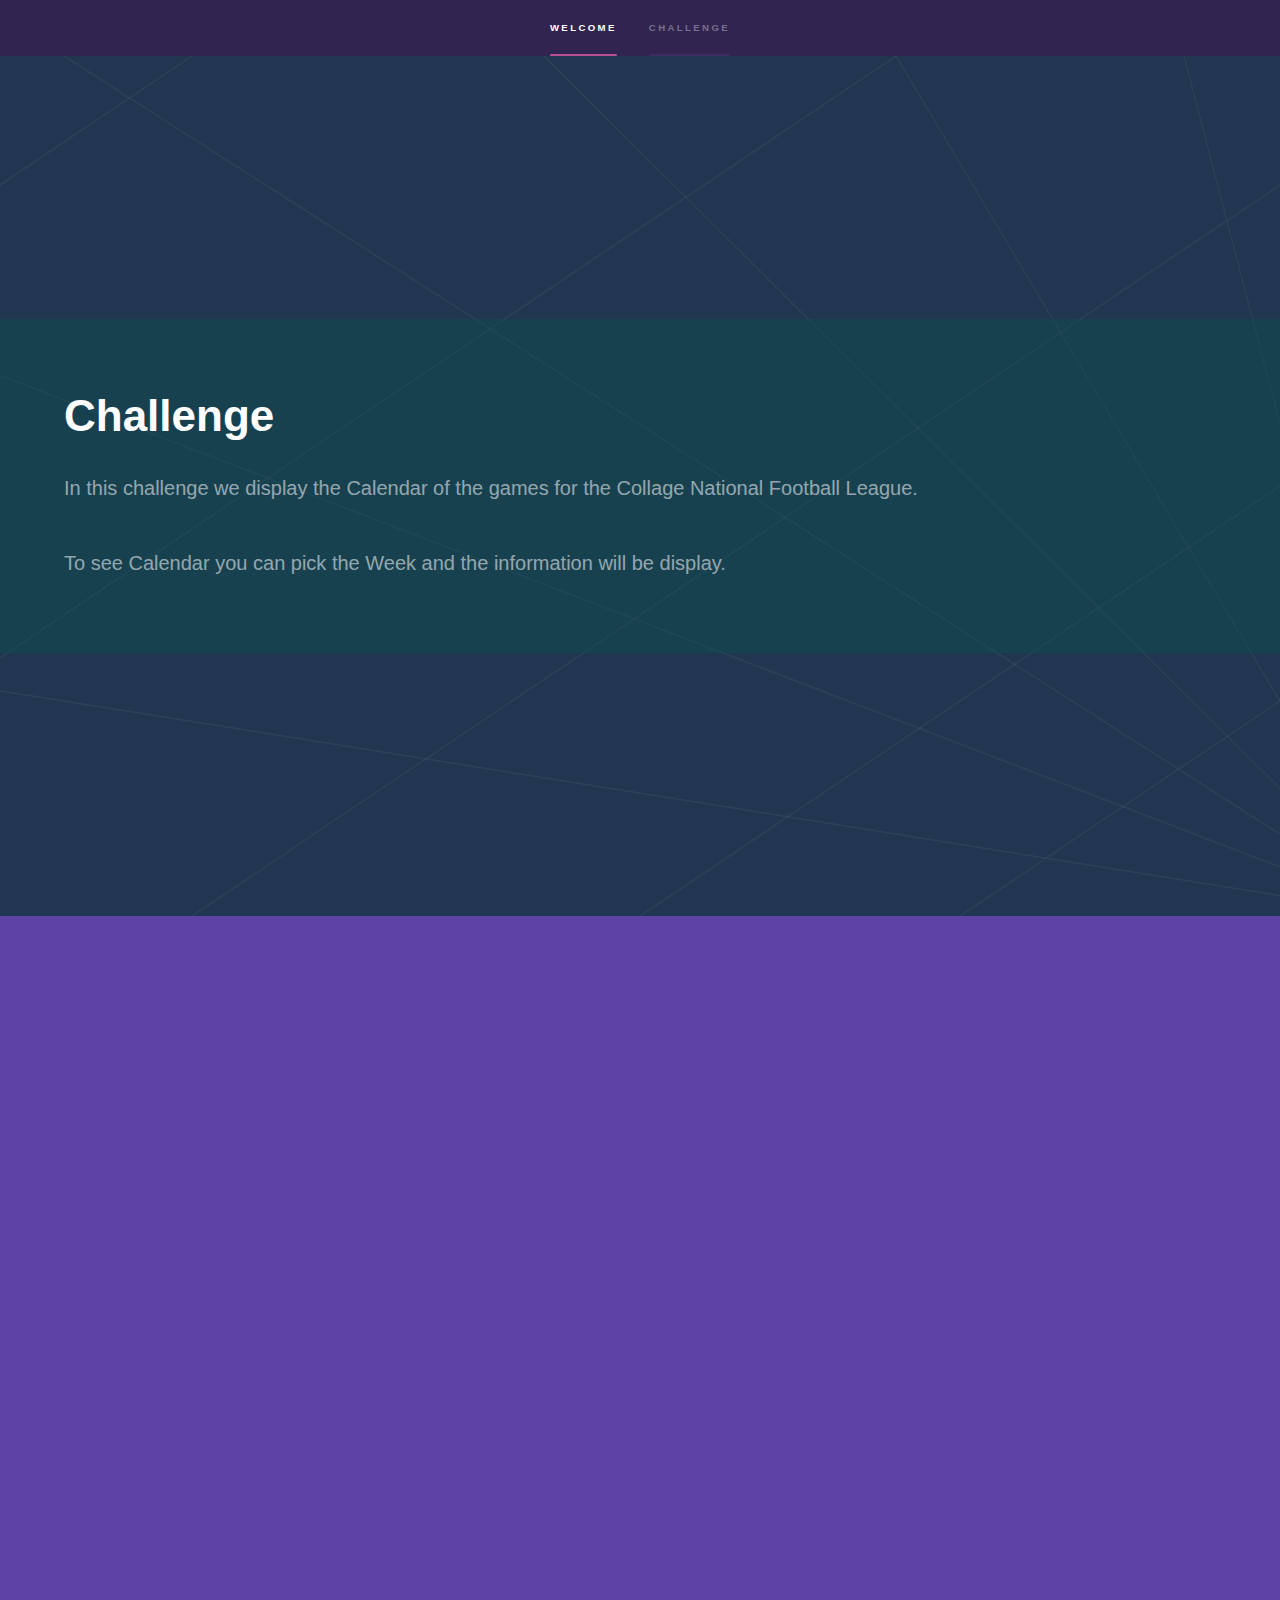
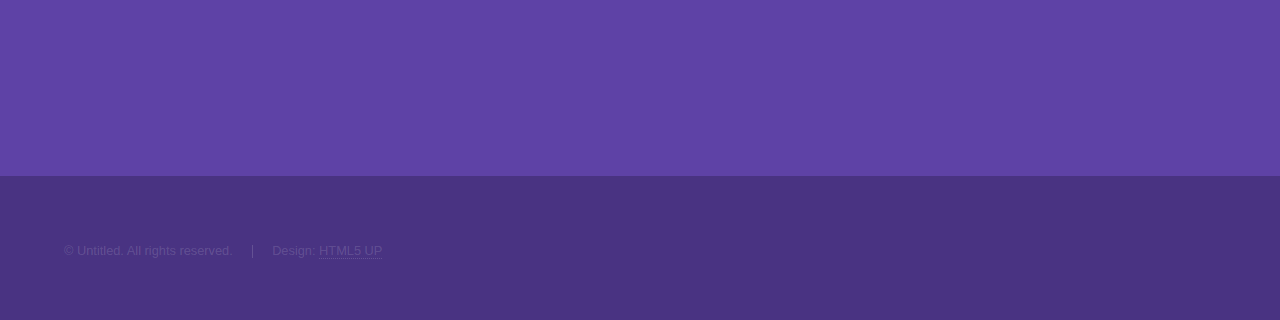
==== commit 35dc7584: "Add files via upload" ====
--- a/public/index.html
+++ b/public/index.html
@@ -6,7 +6,7 @@
 -->
 <html>
 	<head>
-		<title>Hyperspace by HTML5 UP</title>
+		<title>Collage Football League Schedule</title>
 		<meta charset="utf-8" />
 		<meta name="viewport" content="width=device-width, initial-scale=1" />
 		<!--[if lte IE 8]><script src="assets/js/ie/html5shiv.js"></script><![endif]-->
@@ -22,8 +22,7 @@
 					<nav>
 						<ul>
 							<li><a href="#intro">Welcome</a></li>
-							<li><a href="#one">Challenge</a></li>
-							<li><a href="#two">Warming Exercises</a></li>
+							<li><a href="#two">Challenge</a></li>
 						</ul>
 					</nav>
 				</div>
@@ -35,152 +34,40 @@
 				<!-- Intro -->
 					<section id="intro" class="wrapper style1 fullscreen fade-up">
 						<div class="inner">
-							<h1>Hyperspace</h1>
-							<p>Just another fine responsive site template designed by <a href="http://html5up.net">HTML5 UP</a><br />
-							and released for free under the <a href="http://html5up.net/license">Creative Commons</a>.</p>
-							<ul class="actions">
-								<li><a href="#one" class="button scrolly">Learn more</a></li>
-							</ul>
+							<h1>Challenge</h1>
+							<p>In this challenge we display the Calendar of the games for the Collage National Football League</a>.</p>
+                                                        <p>To see Calendar you can pick the Week and the information will be display</a>.</p>
 						</div>
 					</section>
 
-				<!-- One -->
-					<section id="one" class="wrapper style2 spotlights">
-						<section>
-							<a href="#" class="image"><img src="images/pic01.jpg" alt="" data-position="center center" /></a>
-							<div class="content">
-								<div class="inner">
-									<h2>Sed ipsum dolor</h2>
-									<p>Phasellus convallis elit id ullamcorper pulvinar. Duis aliquam turpis mauris, eu ultricies erat malesuada quis. Aliquam dapibus.</p>
-									<ul class="actions">
-										<li><a href="#" class="button">Learn more</a></li>
-									</ul>
-								</div>
+				<!-- Two -->
+					<section id="two" class="wrapper style1 fullscreen fade-up">
+						<div class="inner">
+							<h1>Schedule</h2>
+							<p>Collage National Football Schedule and Results</p>
+							<div class="" style="float:right">
+								<label for="" >Week: </label>
+								<select id="select-weeks" > 
+									<!-- <option value="">Default</option> -->
+								</select>
+
 							</div>
-						</section>
-						<section>
-							<a href="#" class="image"><img src="images/pic02.jpg" alt="" data-position="top center" /></a>
-							<div class="content">
-								<div class="inner">
-									<h2>Feugiat consequat</h2>
-									<p>Phasellus convallis elit id ullamcorper pulvinar. Duis aliquam turpis mauris, eu ultricies erat malesuada quis. Aliquam dapibus.</p>
-									<ul class="actions">
-										<li><a href="#" class="button">Learn more</a></li>
-									</ul>
-								</div>
-							</div>
-						</section>
-						<section>
-							<a href="#" class="image"><img src="images/pic03.jpg" alt="" data-position="25% 25%" /></a>
-							<div class="content">
-								<div class="inner">
-									<h2>Ultricies aliquam</h2>
-									<p>Phasellus convallis elit id ullamcorper pulvinar. Duis aliquam turpis mauris, eu ultricies erat malesuada quis. Aliquam dapibus.</p>
-									<ul class="actions">
-										<li><a href="#" class="button">Learn more</a></li>
-									</ul>
-								</div>
-							</div>
-						</section>
-					</section>
+							<table class="tg" id="table-results">
+								<thead>
+									<tr>
+								    <th class="tg-yw4l">Home</th>
+								    <th class="tg-yw4l">Away</th>
+								    <th class="tg-yw4l">Date</th>
+								    <th class="tg-yw4l">Location</th>
+								    <th class="tg-yw4l">Status</th>
+								    <th class="tg-yw4l">Week</th>
+								  </tr>
+								</thead>
+							  <tbody>
 
-				<!-- Two -->
-					<section id="two" class="wrapper style3 fade-up">
-						<div class="inner">
-							<h2>What we do</h2>
-							<p>Phasellus convallis elit id ullamcorper pulvinar. Duis aliquam turpis mauris, eu ultricies erat malesuada quis. Aliquam dapibus, lacus eget hendrerit bibendum, urna est aliquam sem, sit amet imperdiet est velit quis lorem.</p>
-							<div class="features">
-								<section>
-									<span class="icon major fa-code"></span>
-									<h3>Lorem ipsum amet</h3>
-									<p>Phasellus convallis elit id ullam corper amet et pulvinar. Duis aliquam turpis mauris, sed ultricies erat dapibus.</p>
-								</section>
-								<section>
-									<span class="icon major fa-lock"></span>
-									<h3>Aliquam sed nullam</h3>
-									<p>Phasellus convallis elit id ullam corper amet et pulvinar. Duis aliquam turpis mauris, sed ultricies erat dapibus.</p>
-								</section>
-								<section>
-									<span class="icon major fa-cog"></span>
-									<h3>Sed erat ullam corper</h3>
-									<p>Phasellus convallis elit id ullam corper amet et pulvinar. Duis aliquam turpis mauris, sed ultricies erat dapibus.</p>
-								</section>
-								<section>
-									<span class="icon major fa-desktop"></span>
-									<h3>Veroeros quis lorem</h3>
-									<p>Phasellus convallis elit id ullam corper amet et pulvinar. Duis aliquam turpis mauris, sed ultricies erat dapibus.</p>
-								</section>
-								<section>
-									<span class="icon major fa-chain"></span>
-									<h3>Urna quis bibendum</h3>
-									<p>Phasellus convallis elit id ullam corper amet et pulvinar. Duis aliquam turpis mauris, sed ultricies erat dapibus.</p>
-								</section>
-								<section>
-									<span class="icon major fa-diamond"></span>
-									<h3>Aliquam urna dapibus</h3>
-									<p>Phasellus convallis elit id ullam corper amet et pulvinar. Duis aliquam turpis mauris, sed ultricies erat dapibus.</p>
-								</section>
-							</div>
-							<ul class="actions">
-								<li><a href="#" class="button">Learn more</a></li>
-							</ul>
-						</div>
-					</section>
+							  </tbody>
 
-				<!-- Three -->
-					<section id="three" class="wrapper style1 fade-up">
-						<div class="inner">
-							<h2>Get in touch</h2>
-							<p>Phasellus convallis elit id ullamcorper pulvinar. Duis aliquam turpis mauris, eu ultricies erat malesuada quis. Aliquam dapibus, lacus eget hendrerit bibendum, urna est aliquam sem, sit amet imperdiet est velit quis lorem.</p>
-							<div class="split style1">
-								<section>
-									<form method="post" action="#">
-										<div class="field half first">
-											<label for="name">Name</label>
-											<input type="text" name="name" id="name" />
-										</div>
-										<div class="field half">
-											<label for="email">Email</label>
-											<input type="text" name="email" id="email" />
-										</div>
-										<div class="field">
-											<label for="message">Message</label>
-											<textarea name="message" id="message" rows="5"></textarea>
-										</div>
-										<ul class="actions">
-											<li><a href="" class="button submit">Send Message</a></li>
-										</ul>
-									</form>
-								</section>
-								<section>
-									<ul class="contact">
-										<li>
-											<h3>Address</h3>
-											<span>12345 Somewhere Road #654<br />
-											Nashville, TN 00000-0000<br />
-											USA</span>
-										</li>
-										<li>
-											<h3>Email</h3>
-											<a href="#">user@untitled.tld</a>
-										</li>
-										<li>
-											<h3>Phone</h3>
-											<span>(000) 000-0000</span>
-										</li>
-										<li>
-											<h3>Social</h3>
-											<ul class="icons">
-												<li><a href="#" class="fa-twitter"><span class="label">Twitter</span></a></li>
-												<li><a href="#" class="fa-facebook"><span class="label">Facebook</span></a></li>
-												<li><a href="#" class="fa-github"><span class="label">GitHub</span></a></li>
-												<li><a href="#" class="fa-instagram"><span class="label">Instagram</span></a></li>
-												<li><a href="#" class="fa-linkedin"><span class="label">LinkedIn</span></a></li>
-											</ul>
-										</li>
-									</ul>
-								</section>
-							</div>
+							</table>
 						</div>
 					</section>
 
@@ -201,8 +88,9 @@
 			<script src="assets/js/jquery.scrolly.min.js"></script>
 			<script src="assets/js/skel.min.js"></script>
 			<script src="assets/js/util.js"></script>
+			<script src="assets/js/services.js"></script>
 			<!--[if lte IE 8]><script src="assets/js/ie/respond.min.js"></script><![endif]-->
 			<script src="assets/js/main.js"></script>
 
 	</body>
-</html>+</html>
--- a/public/assets/css/main.css
+++ b/public/assets/css/main.css
@@ -46,6 +46,12 @@
 	body {
 		-webkit-text-size-adjust: none;
 	}
+	#table-results{ text-align: center;}
+ .tg  {border-collapse:collapse;border-spacing:0;}
+ .tg td{font-family:Arial, sans-serif;font-size:14px;padding:10px 5px;border-style:solid;border-width:1px;overflow:hidden;word-break:normal;}
+ .tg th{font-family:Arial, sans-serif;font-size:14px;font-weight:normal;padding:10px 5px;border-style:solid;border-width:1px;overflow:hidden;word-break:normal;}
+ .tg .tg-yw4l{vertical-align:top;text-align: center; cursor: pointer;}
+
 
 /* Box Model */
 
@@ -3331,6 +3337,7 @@
 			-ms-transition: opacity 1s ease, -ms-transform 1s ease;
 			transition: opacity 1s ease, transform 1s ease;
 			opacity: 1.0;
+                        background-color: rgba(12, 80, 80, 0.42);
 		}
 
 		.wrapper.fade-up.inactive > .inner, body.is-loading .wrapper.fade-up > .inner {
@@ -3917,4 +3924,4 @@
 				background-attachment: scroll;
 			}
 
-		}+		}
